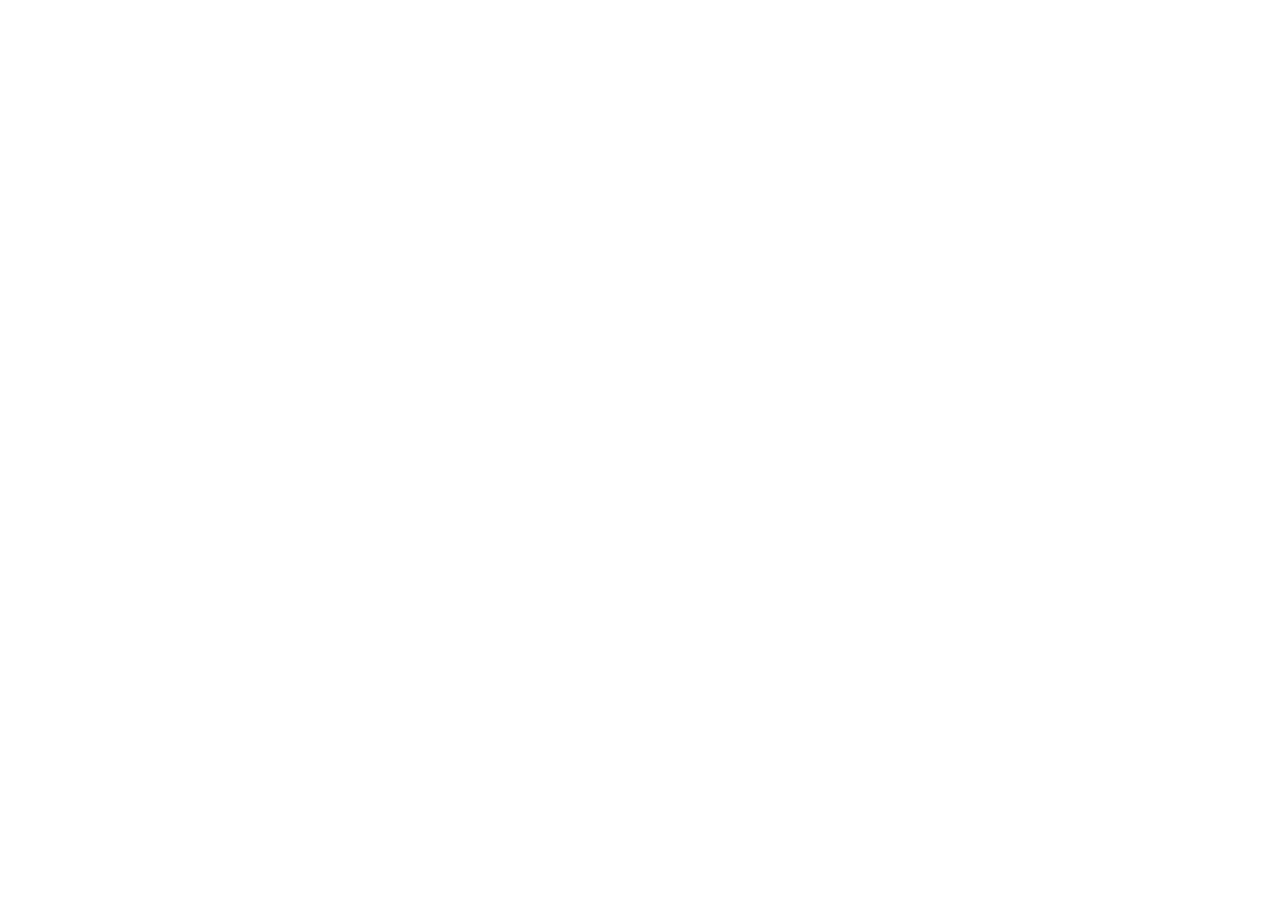
==== index.html @ fc7ac9ac "Create index.html" ====
<!DOCTYPE html>
<html lang="en">
<head><style>
@font-face {
  font-family: "Optimistic";
  font-style: normal;
  font-weight: 400 600;
  font-display: swap;
  src: url("/fonts/OptimisticAI_VF_Optimized.woff2") format("woff2");
}
@font-face {
  font-family: "Optimistic Mono";
  font-style: normal;
  font-weight: 400;
  font-display: swap;
  src: url("/fonts/OptimisticMono_W_TextRegular.woff2") format("woff2");
}
:where(html) {
  font-family: "Optimistic", system-ui, sans-serif;
}
:where(code, pre, kbd, samp) {
  font-family: "Optimistic Mono", ui-monospace, monospace;
}
</style>
  <meta charset="UTF-8">
  <meta name="viewport" content="width=device-width, initial-scale=1">
  <title>React Artifact</title>
  <style>*, ::before, ::after {
  --tw-border-spacing-x: 0;
  --tw-border-spacing-y: 0;
  --tw-translate-x: 0;
  --tw-translate-y: 0;
  --tw-rotate: 0;
  --tw-skew-x: 0;
  --tw-skew-y: 0;
  --tw-scale-x: 1;
  --tw-scale-y: 1;
  --tw-pan-x:  ;
  --tw-pan-y:  ;
  --tw-pinch-zoom:  ;
  --tw-scroll-snap-strictness: proximity;
  --tw-gradient-from-position:  ;
  --tw-gradient-via-position:  ;
  --tw-gradient-to-position:  ;
  --tw-ordinal:  ;
  --tw-slashed-zero:  ;
  --tw-numeric-figure:  ;
  --tw-numeric-spacing:  ;
  --tw-numeric-fraction:  ;
  --tw-ring-inset:  ;
  --tw-ring-offset-width: 0px;
  --tw-ring-offset-color: #fff;
  --tw-ring-color: rgb(59 130 246 / 0.5);
  --tw-ring-offset-shadow: 0 0 #0000;
  --tw-ring-shadow: 0 0 #0000;
  --tw-shadow: 0 0 #0000;
  --tw-shadow-colored: 0 0 #0000;
  --tw-blur:  ;
  --tw-brightness:  ;
  --tw-contrast:  ;
  --tw-grayscale:  ;
  --tw-hue-rotate:  ;
  --tw-invert:  ;
  --tw-saturate:  ;
  --tw-sepia:  ;
  --tw-drop-shadow:  ;
  --tw-backdrop-blur:  ;
  --tw-backdrop-brightness:  ;
  --tw-backdrop-contrast:  ;
  --tw-backdrop-grayscale:  ;
  --tw-backdrop-hue-rotate:  ;
  --tw-backdrop-invert:  ;
  --tw-backdrop-opacity:  ;
  --tw-backdrop-saturate:  ;
  --tw-backdrop-sepia:  ;
  --tw-contain-size:  ;
  --tw-contain-layout:  ;
  --tw-contain-paint:  ;
  --tw-contain-style:  ;
}

::backdrop {
  --tw-border-spacing-x: 0;
  --tw-border-spacing-y: 0;
  --tw-translate-x: 0;
  --tw-translate-y: 0;
  --tw-rotate: 0;
  --tw-skew-x: 0;
  --tw-skew-y: 0;
  --tw-scale-x: 1;
  --tw-scale-y: 1;
  --tw-pan-x:  ;
  --tw-pan-y:  ;
  --tw-pinch-zoom:  ;
  --tw-scroll-snap-strictness: proximity;
  --tw-gradient-from-position:  ;
  --tw-gradient-via-position:  ;
  --tw-gradient-to-position:  ;
  --tw-ordinal:  ;
  --tw-slashed-zero:  ;
  --tw-numeric-figure:  ;
  --tw-numeric-spacing:  ;
  --tw-numeric-fraction:  ;
  --tw-ring-inset:  ;
  --tw-ring-offset-width: 0px;
  --tw-ring-offset-color: #fff;
  --tw-ring-color: rgb(59 130 246 / 0.5);
  --tw-ring-offset-shadow: 0 0 #0000;
  --tw-ring-shadow: 0 0 #0000;
  --tw-shadow: 0 0 #0000;
  --tw-shadow-colored: 0 0 #0000;
  --tw-blur:  ;
  --tw-brightness:  ;
  --tw-contrast:  ;
  --tw-grayscale:  ;
  --tw-hue-rotate:  ;
  --tw-invert:  ;
  --tw-saturate:  ;
  --tw-sepia:  ;
  --tw-drop-shadow:  ;
  --tw-backdrop-blur:  ;
  --tw-backdrop-brightness:  ;
  --tw-backdrop-contrast:  ;
  --tw-backdrop-grayscale:  ;
  --tw-backdrop-hue-rotate:  ;
  --tw-backdrop-invert:  ;
  --tw-backdrop-opacity:  ;
  --tw-backdrop-saturate:  ;
  --tw-backdrop-sepia:  ;
  --tw-contain-size:  ;
  --tw-contain-layout:  ;
  --tw-contain-paint:  ;
  --tw-contain-style:  ;
}

/*
! tailwindcss v3.4.18 | MIT License | https://tailwindcss.com
*/

/*
1. Prevent padding and border from affecting element width. (https://github.com/mozdevs/cssremedy/issues/4)
2. Allow adding a border to an element by just adding a border-width. (https://github.com/tailwindcss/tailwindcss/pull/116)
*/

*,
::before,
::after {
  box-sizing: border-box;
  /* 1 */
  border-width: 0;
  /* 2 */
  border-style: solid;
  /* 2 */
  border-color: #e5e7eb;
  /* 2 */
}

::before,
::after {
  --tw-content: '';
}

/*
1. Use a consistent sensible line-height in all browsers.
2. Prevent adjustments of font size after orientation changes in iOS.
3. Use a more readable tab size.
4. Use the user's configured `sans` font-family by default.
5. Use the user's configured `sans` font-feature-settings by default.
6. Use the user's configured `sans` font-variation-settings by default.
7. Disable tap highlights on iOS
*/

html,
:host {
  line-height: 1.5;
  /* 1 */
  -webkit-text-size-adjust: 100%;
  /* 2 */
  -moz-tab-size: 4;
  /* 3 */
  -o-tab-size: 4;
     tab-size: 4;
  /* 3 */
  font-family: ui-sans-serif, system-ui, sans-serif, "Apple Color Emoji", "Segoe UI Emoji", "Segoe UI Symbol", "Noto Color Emoji";
  /* 4 */
  font-feature-settings: normal;
  /* 5 */
  font-variation-settings: normal;
  /* 6 */
  -webkit-tap-highlight-color: transparent;
  /* 7 */
}

/*
1. Remove the margin in all browsers.
2. Inherit line-height from `html` so users can set them as a class directly on the `html` element.
*/

body {
  margin: 0;
  /* 1 */
  line-height: inherit;
  /* 2 */
}

/*
1. Add the correct height in Firefox.
2. Correct the inheritance of border color in Firefox. (https://bugzilla.mozilla.org/show_bug.cgi?id=190655)
3. Ensure horizontal rules are visible by default.
*/

hr {
  height: 0;
  /* 1 */
  color: inherit;
  /* 2 */
  border-top-width: 1px;
  /* 3 */
}

/*
Add the correct text decoration in Chrome, Edge, and Safari.
*/

abbr:where([title]) {
  -webkit-text-decoration: underline dotted;
          text-decoration: underline dotted;
}

/*
Remove the default font size and weight for headings.
*/

h1,
h2,
h3,
h4,
h5,
h6 {
  font-size: inherit;
  font-weight: inherit;
}

/*
Reset links to optimize for opt-in styling instead of opt-out.
*/

a {
  color: inherit;
  text-decoration: inherit;
}

/*
Add the correct font weight in Edge and Safari.
*/

b,
strong {
  font-weight: bolder;
}

/*
1. Use the user's configured `mono` font-family by default.
2. Use the user's configured `mono` font-feature-settings by default.
3. Use the user's configured `mono` font-variation-settings by default.
4. Correct the odd `em` font sizing in all browsers.
*/

code,
kbd,
samp,
pre {
  font-family: ui-monospace, SFMono-Regular, Menlo, Monaco, Consolas, "Liberation Mono", "Courier New", monospace;
  /* 1 */
  font-feature-settings: normal;
  /* 2 */
  font-variation-settings: normal;
  /* 3 */
  font-size: 1em;
  /* 4 */
}

/*
Add the correct font size in all browsers.
*/

small {
  font-size: 80%;
}

/*
Prevent `sub` and `sup` elements from affecting the line height in all browsers.
*/

sub,
sup {
  font-size: 75%;
  line-height: 0;
  position: relative;
  vertical-align: baseline;
}

sub {
  bottom: -0.25em;
}

sup {
  top: -0.5em;
}

/*
1. Remove text indentation from table contents in Chrome and Safari. (https://bugs.chromium.org/p/chromium/issues/detail?id=999088, https://bugs.webkit.org/show_bug.cgi?id=201297)
2. Correct table border color inheritance in all Chrome and Safari. (https://bugs.chromium.org/p/chromium/issues/detail?id=935729, https://bugs.webkit.org/show_bug.cgi?id=195016)
3. Remove gaps between table borders by default.
*/

table {
  text-indent: 0;
  /* 1 */
  border-color: inherit;
  /* 2 */
  border-collapse: collapse;
  /* 3 */
}

/*
1. Change the font styles in all browsers.
2. Remove the margin in Firefox and Safari.
3. Remove default padding in all browsers.
*/

button,
input,
optgroup,
select,
textarea {
  font-family: inherit;
  /* 1 */
  font-feature-settings: inherit;
  /* 1 */
  font-variation-settings: inherit;
  /* 1 */
  font-size: 100%;
  /* 1 */
  font-weight: inherit;
  /* 1 */
  line-height: inherit;
  /* 1 */
  letter-spacing: inherit;
  /* 1 */
  color: inherit;
  /* 1 */
  margin: 0;
  /* 2 */
  padding: 0;
  /* 3 */
}

/*
Remove the inheritance of text transform in Edge and Firefox.
*/

button,
select {
  text-transform: none;
}

/*
1. Correct the inability to style clickable types in iOS and Safari.
2. Remove default button styles.
*/

button,
input:where([type='button']),
input:where([type='reset']),
input:where([type='submit']) {
  -webkit-appearance: button;
  /* 1 */
  background-color: transparent;
  /* 2 */
  background-image: none;
  /* 2 */
}

/*
Use the modern Firefox focus style for all focusable elements.
*/

:-moz-focusring {
  outline: auto;
}

/*
Remove the additional `:invalid` styles in Firefox. (https://github.com/mozilla/gecko-dev/blob/2f9eacd9d3d995c937b4251a5557d95d494c9be1/layout/style/res/forms.css#L728-L737)
*/

:-moz-ui-invalid {
  box-shadow: none;
}

/*
Add the correct vertical alignment in Chrome and Firefox.
*/

progress {
  vertical-align: baseline;
}

/*
Correct the cursor style of increment and decrement buttons in Safari.
*/

::-webkit-inner-spin-button,
::-webkit-outer-spin-button {
  height: auto;
}

/*
1. Correct the odd appearance in Chrome and Safari.
2. Correct the outline style in Safari.
*/

[type='search'] {
  -webkit-appearance: textfield;
  /* 1 */
  outline-offset: -2px;
  /* 2 */
}

/*
Remove the inner padding in Chrome and Safari on macOS.
*/

::-webkit-search-decoration {
  -webkit-appearance: none;
}

/*
1. Correct the inability to style clickable types in iOS and Safari.
2. Change font properties to `inherit` in Safari.
*/

::-webkit-file-upload-button {
  -webkit-appearance: button;
  /* 1 */
  font: inherit;
  /* 2 */
}

/*
Add the correct display in Chrome and Safari.
*/

summary {
  display: list-item;
}

/*
Removes the default spacing and border for appropriate elements.
*/

blockquote,
dl,
dd,
h1,
h2,
h3,
h4,
h5,
h6,
hr,
figure,
p,
pre {
  margin: 0;
}

fieldset {
  margin: 0;
  padding: 0;
}

legend {
  padding: 0;
}

ol,
ul,
menu {
  list-style: none;
  margin: 0;
  padding: 0;
}

/*
Reset default styling for dialogs.
*/

dialog {
  padding: 0;
}

/*
Prevent resizing textareas horizontally by default.
*/

textarea {
  resize: vertical;
}

/*
1. Reset the default placeholder opacity in Firefox. (https://github.com/tailwindlabs/tailwindcss/issues/3300)
2. Set the default placeholder color to the user's configured gray 400 color.
*/

input::-moz-placeholder, textarea::-moz-placeholder {
  opacity: 1;
  /* 1 */
  color: #9ca3af;
  /* 2 */
}

input::placeholder,
textarea::placeholder {
  opacity: 1;
  /* 1 */
  color: #9ca3af;
  /* 2 */
}

/*
Set the default cursor for buttons.
*/

button,
[role="button"] {
  cursor: pointer;
}

/*
Make sure disabled buttons don't get the pointer cursor.
*/

:disabled {
  cursor: default;
}

/*
1. Make replaced elements `display: block` by default. (https://github.com/mozdevs/cssremedy/issues/14)
2. Add `vertical-align: middle` to align replaced elements more sensibly by default. (https://github.com/jensimmons/cssremedy/issues/14#issuecomment-634934210)
   This can trigger a poorly considered lint error in some tools but is included by design.
*/

img,
svg,
video,
canvas,
audio,
iframe,
embed,
object {
  display: block;
  /* 1 */
  vertical-align: middle;
  /* 2 */
}

/*
Constrain images and videos to the parent width and preserve their intrinsic aspect ratio. (https://github.com/mozdevs/cssremedy/issues/14)
*/

img,
video {
  max-width: 100%;
  height: auto;
}

/* Make elements with the HTML hidden attribute stay hidden by default */

[hidden]:where(:not([hidden="until-found"])) {
  display: none;
}

.sr-only {
  position: absolute;
  width: 1px;
  height: 1px;
  padding: 0;
  margin: -1px;
  overflow: hidden;
  clip: rect(0, 0, 0, 0);
  white-space: nowrap;
  border-width: 0;
}

.pointer-events-none {
  pointer-events: none;
}

.visible {
  visibility: visible;
}

.fixed {
  position: fixed;
}

.absolute {
  position: absolute;
}

.relative {
  position: relative;
}

.sticky {
  position: sticky;
}

.inset-0 {
  inset: 0px;
}

.-left-1 {
  left: -0.25rem;
}

.-right-1 {
  right: -0.25rem;
}

.-top-1 {
  top: -0.25rem;
}

.bottom-0 {
  bottom: 0px;
}

.bottom-\[18\%\] {
  bottom: 18%;
}

.left-0 {
  left: 0px;
}

.left-1\/2 {
  left: 50%;
}

.left-2 {
  left: 0.5rem;
}

.left-4 {
  left: 1rem;
}

.left-\[-20\%\] {
  left: -20%;
}

.left-\[5\%\] {
  left: 5%;
}

.right-0 {
  right: 0px;
}

.right-2 {
  right: 0.5rem;
}

.right-4 {
  right: 1rem;
}

.right-\[-10\%\] {
  right: -10%;
}

.right-\[10\%\] {
  right: 10%;
}

.top-0 {
  top: 0px;
}

.top-1\/2 {
  top: 50%;
}

.top-2 {
  top: 0.5rem;
}

.top-4 {
  top: 1rem;
}

.top-\[-20\%\] {
  top: -20%;
}

.top-\[12\%\] {
  top: 12%;
}

.top-\[20\%\] {
  top: 20%;
}

.-z-10 {
  z-index: -10;
}

.z-10 {
  z-index: 10;
}

.z-40 {
  z-index: 40;
}

.z-50 {
  z-index: 50;
}

.z-\[100\] {
  z-index: 100;
}

.mx-1 {
  margin-left: 0.25rem;
  margin-right: 0.25rem;
}

.mx-4 {
  margin-left: 1rem;
  margin-right: 1rem;
}

.mx-auto {
  margin-left: auto;
  margin-right: auto;
}

.my-2 {
  margin-top: 0.5rem;
  margin-bottom: 0.5rem;
}

.-mr-1 {
  margin-right: -0.25rem;
}

.-mt-\[1px\] {
  margin-top: -1px;
}

.mb-1 {
  margin-bottom: 0.25rem;
}

.mb-2 {
  margin-bottom: 0.5rem;
}

.mb-3 {
  margin-bottom: 0.75rem;
}

.mb-4 {
  margin-bottom: 1rem;
}

.mb-5 {
  margin-bottom: 1.25rem;
}

.mb-6 {
  margin-bottom: 1.5rem;
}

.ml-auto {
  margin-left: auto;
}

.mt-1 {
  margin-top: 0.25rem;
}

.mt-2 {
  margin-top: 0.5rem;
}

.mt-3 {
  margin-top: 0.75rem;
}

.mt-4 {
  margin-top: 1rem;
}

.mt-5 {
  margin-top: 1.25rem;
}

.mt-6 {
  margin-top: 1.5rem;
}

.mt-8 {
  margin-top: 2rem;
}

.line-clamp-2 {
  overflow: hidden;
  display: -webkit-box;
  -webkit-box-orient: vertical;
  -webkit-line-clamp: 2;
}

.block {
  display: block;
}

.flex {
  display: flex;
}

.inline-flex {
  display: inline-flex;
}

.grid {
  display: grid;
}

.aspect-\[4\/3\] {
  aspect-ratio: 4/3;
}

.aspect-square {
  aspect-ratio: 1 / 1;
}

.h-1\/2 {
  height: 50%;
}

.h-10 {
  height: 2.5rem;
}

.h-11 {
  height: 2.75rem;
}

.h-12 {
  height: 3rem;
}

.h-16 {
  height: 4rem;
}

.h-20 {
  height: 5rem;
}

.h-24 {
  height: 6rem;
}

.h-3 {
  height: 0.75rem;
}

.h-32 {
  height: 8rem;
}

.h-4 {
  height: 1rem;
}

.h-5 {
  height: 1.25rem;
}

.h-6 {
  height: 1.5rem;
}

.h-7 {
  height: 1.75rem;
}

.h-8 {
  height: 2rem;
}

.h-9 {
  height: 2.25rem;
}

.h-\[140\%\] {
  height: 140%;
}

.h-\[16px\] {
  height: 16px;
}

.h-\[18px\] {
  height: 18px;
}

.h-\[1px\] {
  height: 1px;
}

.h-\[22px\] {
  height: 22px;
}

.h-\[28\%\] {
  height: 28%;
}

.h-\[2px\] {
  height: 2px;
}

.h-\[36\%\] {
  height: 36%;
}

.h-\[40\%\] {
  height: 40%;
}

.h-\[55\%\] {
  height: 55%;
}

.h-\[56px\] {
  height: 56px;
}

.h-\[60\%\] {
  height: 60%;
}

.h-\[72px\] {
  height: 72px;
}

.h-\[90px\] {
  height: 90px;
}

.h-full {
  height: 100%;
}

.min-h-\[30px\] {
  min-height: 30px;
}

.min-h-\[32px\] {
  min-height: 32px;
}

.min-h-screen {
  min-height: 100vh;
}

.w-10 {
  width: 2.5rem;
}

.w-12 {
  width: 3rem;
}

.w-16 {
  width: 4rem;
}

.w-20 {
  width: 5rem;
}

.w-24 {
  width: 6rem;
}

.w-3 {
  width: 0.75rem;
}

.w-32 {
  width: 8rem;
}

.w-4 {
  width: 1rem;
}

.w-5 {
  width: 1.25rem;
}

.w-6 {
  width: 1.5rem;
}

.w-7 {
  width: 1.75rem;
}

.w-8 {
  width: 2rem;
}

.w-9 {
  width: 2.25rem;
}

.w-\[18px\] {
  width: 18px;
}

.w-\[1px\] {
  width: 1px;
}

.w-\[22px\] {
  width: 22px;
}

.w-\[3px\] {
  width: 3px;
}

.w-\[70\%\] {
  width: 70%;
}

.w-\[72px\] {
  width: 72px;
}

.w-\[75\%\] {
  width: 75%;
}

.w-\[80\%\] {
  width: 80%;
}

.w-\[90\%\] {
  width: 90%;
}

.w-\[90px\] {
  width: 90px;
}

.w-full {
  width: 100%;
}

.min-w-0 {
  min-width: 0px;
}

.min-w-\[16px\] {
  min-width: 16px;
}

.min-w-\[18px\] {
  min-width: 18px;
}

.max-w-\[280px\] {
  max-width: 280px;
}

.max-w-\[480px\] {
  max-width: 480px;
}

.flex-1 {
  flex: 1 1 0%;
}

.flex-\[2\] {
  flex: 2;
}

.shrink-0 {
  flex-shrink: 0;
}

.-translate-x-1\/2 {
  --tw-translate-x: -50%;
  transform: translate(var(--tw-translate-x), var(--tw-translate-y)) rotate(var(--tw-rotate)) skewX(var(--tw-skew-x)) skewY(var(--tw-skew-y)) scaleX(var(--tw-scale-x)) scaleY(var(--tw-scale-y));
}

.-translate-y-1\/2 {
  --tw-translate-y: -50%;
  transform: translate(var(--tw-translate-x), var(--tw-translate-y)) rotate(var(--tw-rotate)) skewX(var(--tw-skew-x)) skewY(var(--tw-skew-y)) scaleX(var(--tw-scale-x)) scaleY(var(--tw-scale-y));
}

.rotate-180 {
  --tw-rotate: 180deg;
  transform: translate(var(--tw-translate-x), var(--tw-translate-y)) rotate(var(--tw-rotate)) skewX(var(--tw-skew-x)) skewY(var(--tw-skew-y)) scaleX(var(--tw-scale-x)) scaleY(var(--tw-scale-y));
}

.rotate-45 {
  --tw-rotate: 45deg;
  transform: translate(var(--tw-translate-x), var(--tw-translate-y)) rotate(var(--tw-rotate)) skewX(var(--tw-skew-x)) skewY(var(--tw-skew-y)) scaleX(var(--tw-scale-x)) scaleY(var(--tw-scale-y));
}

.rotate-\[-12deg\] {
  --tw-rotate: -12deg;
  transform: translate(var(--tw-translate-x), var(--tw-translate-y)) rotate(var(--tw-rotate)) skewX(var(--tw-skew-x)) skewY(var(--tw-skew-y)) scaleX(var(--tw-scale-x)) scaleY(var(--tw-scale-y));
}

.rotate-\[-8deg\] {
  --tw-rotate: -8deg;
  transform: translate(var(--tw-translate-x), var(--tw-translate-y)) rotate(var(--tw-rotate)) skewX(var(--tw-skew-x)) skewY(var(--tw-skew-y)) scaleX(var(--tw-scale-x)) scaleY(var(--tw-scale-y));
}

.transform {
  transform: translate(var(--tw-translate-x), var(--tw-translate-y)) rotate(var(--tw-rotate)) skewX(var(--tw-skew-x)) skewY(var(--tw-skew-y)) scaleX(var(--tw-scale-x)) scaleY(var(--tw-scale-y));
}

@keyframes pulse {
  50% {
    opacity: .5;
  }
}

.animate-pulse {
  animation: pulse 2s cubic-bezier(0.4, 0, 0.6, 1) infinite;
}

.cursor-pointer {
  cursor: pointer;
}

.grid-cols-2 {
  grid-template-columns: repeat(2, minmax(0, 1fr));
}

.grid-cols-3 {
  grid-template-columns: repeat(3, minmax(0, 1fr));
}

.grid-cols-4 {
  grid-template-columns: repeat(4, minmax(0, 1fr));
}

.grid-cols-5 {
  grid-template-columns: repeat(5, minmax(0, 1fr));
}

.grid-cols-\[1fr_1fr\] {
  grid-template-columns: 1fr 1fr;
}

.grid-cols-\[36px_1fr\] {
  grid-template-columns: 36px 1fr;
}

.flex-col {
  flex-direction: column;
}

.items-start {
  align-items: flex-start;
}

.items-end {
  align-items: flex-end;
}

.items-center {
  align-items: center;
}

.justify-center {
  justify-content: center;
}

.justify-between {
  justify-content: space-between;
}

.justify-around {
  justify-content: space-around;
}

.gap-1 {
  gap: 0.25rem;
}

.gap-2 {
  gap: 0.5rem;
}

.gap-3 {
  gap: 0.75rem;
}

.gap-4 {
  gap: 1rem;
}

.space-y-2 > :not([hidden]) ~ :not([hidden]) {
  --tw-space-y-reverse: 0;
  margin-top: calc(0.5rem * calc(1 - var(--tw-space-y-reverse)));
  margin-bottom: calc(0.5rem * var(--tw-space-y-reverse));
}

.space-y-3 > :not([hidden]) ~ :not([hidden]) {
  --tw-space-y-reverse: 0;
  margin-top: calc(0.75rem * calc(1 - var(--tw-space-y-reverse)));
  margin-bottom: calc(0.75rem * var(--tw-space-y-reverse));
}

.space-y-4 > :not([hidden]) ~ :not([hidden]) {
  --tw-space-y-reverse: 0;
  margin-top: calc(1rem * calc(1 - var(--tw-space-y-reverse)));
  margin-bottom: calc(1rem * var(--tw-space-y-reverse));
}

.overflow-hidden {
  overflow: hidden;
}

.overflow-x-auto {
  overflow-x: auto;
}

.whitespace-nowrap {
  white-space: nowrap;
}

.rounded {
  border-radius: 0.25rem;
}

.rounded-2xl {
  border-radius: 1rem;
}

.rounded-\[100\%\] {
  border-radius: 100%;
}

.rounded-\[14px\] {
  border-radius: 14px;
}

.rounded-\[16px\] {
  border-radius: 16px;
}

.rounded-\[18px\] {
  border-radius: 18px;
}

.rounded-\[20px\] {
  border-radius: 20px;
}

.rounded-\[24px\] {
  border-radius: 24px;
}

.rounded-full {
  border-radius: 9999px;
}

.rounded-xl {
  border-radius: 0.75rem;
}

.border {
  border-width: 1px;
}

.border-b {
  border-bottom-width: 1px;
}

.border-b-2 {
  border-bottom-width: 2px;
}

.border-t {
  border-top-width: 1px;
}

.border-\[\#C9A86A\]\/10 {
  border-color: rgb(201 168 106 / 0.1);
}

.border-\[\#C9A86A\]\/15 {
  border-color: rgb(201 168 106 / 0.15);
}

.border-\[\#C9A86A\]\/20 {
  border-color: rgb(201 168 106 / 0.2);
}

.border-\[\#C9A86A\]\/30 {
  border-color: rgb(201 168 106 / 0.3);
}

.border-\[\#C9A86A\]\/60 {
  border-color: rgb(201 168 106 / 0.6);
}

.border-\[\#FF2A7A\] {
  --tw-border-opacity: 1;
  border-color: rgb(255 42 122 / var(--tw-border-opacity, 1));
}

.border-\[\#FF2A7A\]\/30 {
  border-color: rgb(255 42 122 / 0.3);
}

.border-transparent {
  border-color: transparent;
}

.border-white\/20 {
  border-color: rgb(255 255 255 / 0.2);
}

.bg-\[\#080808\] {
  --tw-bg-opacity: 1;
  background-color: rgb(8 8 8 / var(--tw-bg-opacity, 1));
}

.bg-\[\#080808\]\/95 {
  background-color: rgb(8 8 8 / 0.95);
}

.bg-\[\#0e0e0e\] {
  --tw-bg-opacity: 1;
  background-color: rgb(14 14 14 / var(--tw-bg-opacity, 1));
}

.bg-\[\#121212\] {
  --tw-bg-opacity: 1;
  background-color: rgb(18 18 18 / var(--tw-bg-opacity, 1));
}

.bg-\[\#1a0a0a\] {
  --tw-bg-opacity: 1;
  background-color: rgb(26 10 10 / var(--tw-bg-opacity, 1));
}

.bg-\[\#1a1a1a\] {
  --tw-bg-opacity: 1;
  background-color: rgb(26 26 26 / var(--tw-bg-opacity, 1));
}

.bg-\[\#1e1e1e\] {
  --tw-bg-opacity: 1;
  background-color: rgb(30 30 30 / var(--tw-bg-opacity, 1));
}

.bg-\[\#222\] {
  --tw-bg-opacity: 1;
  background-color: rgb(34 34 34 / var(--tw-bg-opacity, 1));
}

.bg-\[\#C9A86A\]\/10 {
  background-color: rgb(201 168 106 / 0.1);
}

.bg-\[\#C9A86A\]\/15 {
  background-color: rgb(201 168 106 / 0.15);
}

.bg-\[\#C9A86A\]\/20 {
  background-color: rgb(201 168 106 / 0.2);
}

.bg-\[\#FF2A7A\] {
  --tw-bg-opacity: 1;
  background-color: rgb(255 42 122 / var(--tw-bg-opacity, 1));
}

.bg-\[\#FF2A7A\]\/10 {
  background-color: rgb(255 42 122 / 0.1);
}

.bg-\[\#FF2A7A\]\/15 {
  background-color: rgb(255 42 122 / 0.15);
}

.bg-\[\#FF2A7A\]\/20 {
  background-color: rgb(255 42 122 / 0.2);
}

.bg-\[\#FF2A7A\]\/30 {
  background-color: rgb(255 42 122 / 0.3);
}

.bg-black\/60 {
  background-color: rgb(0 0 0 / 0.6);
}

.bg-black\/80 {
  background-color: rgb(0 0 0 / 0.8);
}

.bg-gradient-to-b {
  background-image: linear-gradient(to bottom, var(--tw-gradient-stops));
}

.bg-gradient-to-br {
  background-image: linear-gradient(to bottom right, var(--tw-gradient-stops));
}

.bg-gradient-to-l {
  background-image: linear-gradient(to left, var(--tw-gradient-stops));
}

.bg-gradient-to-r {
  background-image: linear-gradient(to right, var(--tw-gradient-stops));
}

.bg-gradient-to-t {
  background-image: linear-gradient(to top, var(--tw-gradient-stops));
}

.bg-gradient-to-tr {
  background-image: linear-gradient(to top right, var(--tw-gradient-stops));
}

.from-\[\#080808\] {
  --tw-gradient-from: #080808 var(--tw-gradient-from-position);
  --tw-gradient-to: rgb(8 8 8 / 0) var(--tw-gradient-to-position);
  --tw-gradient-stops: var(--tw-gradient-from), var(--tw-gradient-to);
}

.from-\[\#1a0a12\]\/80 {
  --tw-gradient-from: rgb(26 10 18 / 0.8) var(--tw-gradient-from-position);
  --tw-gradient-to: rgb(26 10 18 / 0) var(--tw-gradient-to-position);
  --tw-gradient-stops: var(--tw-gradient-from), var(--tw-gradient-to);
}

.from-\[\#1a0f18\] {
  --tw-gradient-from: #1a0f18 var(--tw-gradient-from-position);
  --tw-gradient-to: rgb(26 15 24 / 0) var(--tw-gradient-to-position);
  --tw-gradient-stops: var(--tw-gradient-from), var(--tw-gradient-to);
}

.from-\[\#1a1a1a\] {
  --tw-gradient-from: #1a1a1a var(--tw-gradient-from-position);
  --tw-gradient-to: rgb(26 26 26 / 0) var(--tw-gradient-to-position);
  --tw-gradient-stops: var(--tw-gradient-from), var(--tw-gradient-to);
}

.from-\[\#1a1e1a\] {
  --tw-gradient-from: #1a1e1a var(--tw-gradient-from-position);
  --tw-gradient-to: rgb(26 30 26 / 0) var(--tw-gradient-to-position);
  --tw-gradient-stops: var(--tw-gradient-from), var(--tw-gradient-to);
}

.from-\[\#1c1c1c\] {
  --tw-gradient-from: #1c1c1c var(--tw-gradient-from-position);
  --tw-gradient-to: rgb(28 28 28 / 0) var(--tw-gradient-to-position);
  --tw-gradient-stops: var(--tw-gradient-from), var(--tw-gradient-to);
}

.from-\[\#1e1a1a\] {
  --tw-gradient-from: #1e1a1a var(--tw-gradient-from-position);
  --tw-gradient-to: rgb(30 26 26 / 0) var(--tw-gradient-to-position);
  --tw-gradient-stops: var(--tw-gradient-from), var(--tw-gradient-to);
}

.from-\[\#1e1e1e\] {
  --tw-gradient-from: #1e1e1e var(--tw-gradient-from-position);
  --tw-gradient-to: rgb(30 30 30 / 0) var(--tw-gradient-to-position);
  --tw-gradient-stops: var(--tw-gradient-from), var(--tw-gradient-to);
}

.from-\[\#231a1a\] {
  --tw-gradient-from: #231a1a var(--tw-gradient-from-position);
  --tw-gradient-to: rgb(35 26 26 / 0) var(--tw-gradient-to-position);
  --tw-gradient-stops: var(--tw-gradient-from), var(--tw-gradient-to);
}

.from-\[\#C9A86A\] {
  --tw-gradient-from: #C9A86A var(--tw-gradient-from-position);
  --tw-gradient-to: rgb(201 168 106 / 0) var(--tw-gradient-to-position);
  --tw-gradient-stops: var(--tw-gradient-from), var(--tw-gradient-to);
}

.from-\[\#C9A86A\]\/20 {
  --tw-gradient-from: rgb(201 168 106 / 0.2) var(--tw-gradient-from-position);
  --tw-gradient-to: rgb(201 168 106 / 0) var(--tw-gradient-to-position);
  --tw-gradient-stops: var(--tw-gradient-from), var(--tw-gradient-to);
}

.from-\[\#F6E6B8\] {
  --tw-gradient-from: #F6E6B8 var(--tw-gradient-from-position);
  --tw-gradient-to: rgb(246 230 184 / 0) var(--tw-gradient-to-position);
  --tw-gradient-stops: var(--tw-gradient-from), var(--tw-gradient-to);
}

.from-\[\#FF2A7A\]\/20 {
  --tw-gradient-from: rgb(255 42 122 / 0.2) var(--tw-gradient-from-position);
  --tw-gradient-to: rgb(255 42 122 / 0) var(--tw-gradient-to-position);
  --tw-gradient-stops: var(--tw-gradient-from), var(--tw-gradient-to);
}

.from-\[\#FF2A7A\]\/25 {
  --tw-gradient-from: rgb(255 42 122 / 0.25) var(--tw-gradient-from-position);
  --tw-gradient-to: rgb(255 42 122 / 0) var(--tw-gradient-to-position);
  --tw-gradient-stops: var(--tw-gradient-from), var(--tw-gradient-to);
}

.from-\[\#FF2A7A\]\/40 {
  --tw-gradient-from: rgb(255 42 122 / 0.4) var(--tw-gradient-from-position);
  --tw-gradient-to: rgb(255 42 122 / 0) var(--tw-gradient-to-position);
  --tw-gradient-stops: var(--tw-gradient-from), var(--tw-gradient-to);
}

.from-\[\#FF8EC0\] {
  --tw-gradient-from: #FF8EC0 var(--tw-gradient-from-position);
  --tw-gradient-to: rgb(255 142 192 / 0) var(--tw-gradient-to-position);
  --tw-gradient-stops: var(--tw-gradient-from), var(--tw-gradient-to);
}

.from-transparent {
  --tw-gradient-from: transparent var(--tw-gradient-from-position);
  --tw-gradient-to: rgb(0 0 0 / 0) var(--tw-gradient-to-position);
  --tw-gradient-stops: var(--tw-gradient-from), var(--tw-gradient-to);
}

.via-\[\#111\] {
  --tw-gradient-to: rgb(17 17 17 / 0)  var(--tw-gradient-to-position);
  --tw-gradient-stops: var(--tw-gradient-from), #111 var(--tw-gradient-via-position), var(--tw-gradient-to);
}

.via-\[\#121212\] {
  --tw-gradient-to: rgb(18 18 18 / 0)  var(--tw-gradient-to-position);
  --tw-gradient-stops: var(--tw-gradient-from), #121212 var(--tw-gradient-via-position), var(--tw-gradient-to);
}

.via-\[\#C9A86A\]\/15 {
  --tw-gradient-to: rgb(201 168 106 / 0)  var(--tw-gradient-to-position);
  --tw-gradient-stops: var(--tw-gradient-from), rgb(201 168 106 / 0.15) var(--tw-gradient-via-position), var(--tw-gradient-to);
}

.via-\[\#C9A86A\]\/30 {
  --tw-gradient-to: rgb(201 168 106 / 0)  var(--tw-gradient-to-position);
  --tw-gradient-stops: var(--tw-gradient-from), rgb(201 168 106 / 0.3) var(--tw-gradient-via-position), var(--tw-gradient-to);
}

.via-\[\#FF007A\]\/30 {
  --tw-gradient-to: rgb(255 0 122 / 0)  var(--tw-gradient-to-position);
  --tw-gradient-stops: var(--tw-gradient-from), rgb(255 0 122 / 0.3) var(--tw-gradient-via-position), var(--tw-gradient-to);
}

.via-\[\#FF2A7A\] {
  --tw-gradient-to: rgb(255 42 122 / 0)  var(--tw-gradient-to-position);
  --tw-gradient-stops: var(--tw-gradient-from), #FF2A7A var(--tw-gradient-via-position), var(--tw-gradient-to);
}

.via-\[\#FF2A7A\]\/10 {
  --tw-gradient-to: rgb(255 42 122 / 0)  var(--tw-gradient-to-position);
  --tw-gradient-stops: var(--tw-gradient-from), rgb(255 42 122 / 0.1) var(--tw-gradient-via-position), var(--tw-gradient-to);
}

.via-transparent {
  --tw-gradient-to: rgb(0 0 0 / 0)  var(--tw-gradient-to-position);
  --tw-gradient-stops: var(--tw-gradient-from), transparent var(--tw-gradient-via-position), var(--tw-gradient-to);
}

.to-\[\#0e0e0e\] {
  --tw-gradient-to: #0e0e0e var(--tw-gradient-to-position);
}

.to-\[\#121212\] {
  --tw-gradient-to: #121212 var(--tw-gradient-to-position);
}

.to-\[\#1a0f18\] {
  --tw-gradient-to: #1a0f18 var(--tw-gradient-to-position);
}

.to-\[\#1a2528\] {
  --tw-gradient-to: #1a2528 var(--tw-gradient-to-position);
}

.to-\[\#1e2a1e\] {
  --tw-gradient-to: #1e2a1e var(--tw-gradient-to-position);
}

.to-\[\#231a2b\] {
  --tw-gradient-to: #231a2b var(--tw-gradient-to-position);
}

.to-\[\#2a1a25\] {
  --tw-gradient-to: #2a1a25 var(--tw-gradient-to-position);
}

.to-\[\#2a1a2a\] {
  --tw-gradient-to: #2a1a2a var(--tw-gradient-to-position);
}

.to-\[\#2a1e15\] {
  --tw-gradient-to: #2a1e15 var(--tw-gradient-to-position);
}

.to-\[\#2b1a1f\] {
  --tw-gradient-to: #2b1a1f var(--tw-gradient-to-position);
}

.to-\[\#7a5f2f\] {
  --tw-gradient-to: #7a5f2f var(--tw-gradient-to-position);
}

.to-\[\#9B7B3A\] {
  --tw-gradient-to: #9B7B3A var(--tw-gradient-to-position);
}

.to-\[\#C9A86A\]\/15 {
  --tw-gradient-to: rgb(201 168 106 / 0.15) var(--tw-gradient-to-position);
}

.to-\[\#C9A86A\]\/20 {
  --tw-gradient-to: rgb(201 168 106 / 0.2) var(--tw-gradient-to-position);
}

.to-\[\#C9A86A\]\/60 {
  --tw-gradient-to: rgb(201 168 106 / 0.6) var(--tw-gradient-to-position);
}

.to-\[\#FF007A\] {
  --tw-gradient-to: #FF007A var(--tw-gradient-to-position);
}

.to-\[\#FF2A7A\]\/20 {
  --tw-gradient-to: rgb(255 42 122 / 0.2) var(--tw-gradient-to-position);
}

.to-transparent {
  --tw-gradient-to: transparent var(--tw-gradient-to-position);
}

.bg-clip-text {
  -webkit-background-clip: text;
          background-clip: text;
}

.fill-\[\#FF2A7A\] {
  fill: #FF2A7A;
}

.fill-\[\#FF2A7A\]\/20 {
  fill: rgb(255 42 122 / 0.2);
}

.fill-\[\#FF6A00\] {
  fill: #FF6A00;
}

.p-3 {
  padding: 0.75rem;
}

.p-4 {
  padding: 1rem;
}

.p-5 {
  padding: 1.25rem;
}

.p-\[2px\] {
  padding: 2px;
}

.px-1 {
  padding-left: 0.25rem;
  padding-right: 0.25rem;
}

.px-2 {
  padding-left: 0.5rem;
  padding-right: 0.5rem;
}

.px-3 {
  padding-left: 0.75rem;
  padding-right: 0.75rem;
}

.px-4 {
  padding-left: 1rem;
  padding-right: 1rem;
}

.px-5 {
  padding-left: 1.25rem;
  padding-right: 1.25rem;
}

.px-6 {
  padding-left: 1.5rem;
  padding-right: 1.5rem;
}

.px-\[3px\] {
  padding-left: 3px;
  padding-right: 3px;
}

.py-0\.5 {
  padding-top: 0.125rem;
  padding-bottom: 0.125rem;
}

.py-1 {
  padding-top: 0.25rem;
  padding-bottom: 0.25rem;
}

.py-10 {
  padding-top: 2.5rem;
  padding-bottom: 2.5rem;
}

.py-16 {
  padding-top: 4rem;
  padding-bottom: 4rem;
}

.py-2 {
  padding-top: 0.5rem;
  padding-bottom: 0.5rem;
}

.py-20 {
  padding-top: 5rem;
  padding-bottom: 5rem;
}

.py-3 {
  padding-top: 0.75rem;
  padding-bottom: 0.75rem;
}

.py-4 {
  padding-top: 1rem;
  padding-bottom: 1rem;
}

.py-6 {
  padding-top: 1.5rem;
  padding-bottom: 1.5rem;
}

.py-\[2px\] {
  padding-top: 2px;
  padding-bottom: 2px;
}

.pb-1 {
  padding-bottom: 0.25rem;
}

.pb-3 {
  padding-bottom: 0.75rem;
}

.pb-4 {
  padding-bottom: 1rem;
}

.pb-6 {
  padding-bottom: 1.5rem;
}

.pb-8 {
  padding-bottom: 2rem;
}

.pb-\[88px\] {
  padding-bottom: 88px;
}

.pl-4 {
  padding-left: 1rem;
}

.pr-11 {
  padding-right: 2.75rem;
}

.pt-10 {
  padding-top: 2.5rem;
}

.text-center {
  text-align: center;
}

.text-right {
  text-align: right;
}

.text-\[10px\] {
  font-size: 10px;
}

.text-\[11px\] {
  font-size: 11px;
}

.text-\[12px\] {
  font-size: 12px;
}

.text-\[13px\] {
  font-size: 13px;
}

.text-\[14px\] {
  font-size: 14px;
}

.text-\[15px\] {
  font-size: 15px;
}

.text-\[16px\] {
  font-size: 16px;
}

.text-\[18px\] {
  font-size: 18px;
}

.text-\[20px\] {
  font-size: 20px;
}

.text-\[22px\] {
  font-size: 22px;
}

.text-\[28px\] {
  font-size: 28px;
}

.text-\[42px\] {
  font-size: 42px;
}

.text-\[8px\] {
  font-size: 8px;
}

.text-\[9px\] {
  font-size: 9px;
}

.font-black {
  font-weight: 900;
}

.font-bold {
  font-weight: 700;
}

.font-light {
  font-weight: 300;
}

.leading-4 {
  line-height: 1rem;
}

.leading-5 {
  line-height: 1.25rem;
}

.leading-6 {
  line-height: 1.5rem;
}

.leading-\[0\.95\] {
  line-height: 0.95;
}

.leading-\[1\.2\] {
  line-height: 1.2;
}

.leading-none {
  line-height: 1;
}

.tracking-\[0\.2em\] {
  letter-spacing: 0.2em;
}

.tracking-tight {
  letter-spacing: -0.025em;
}

.tracking-wide {
  letter-spacing: 0.025em;
}

.tracking-widest {
  letter-spacing: 0.1em;
}

.text-\[\#4ade80\] {
  --tw-text-opacity: 1;
  color: rgb(74 222 128 / var(--tw-text-opacity, 1));
}

.text-\[\#C9A86A\] {
  --tw-text-opacity: 1;
  color: rgb(201 168 106 / var(--tw-text-opacity, 1));
}

.text-\[\#C9A86A\]\/40 {
  color: rgb(201 168 106 / 0.4);
}

.text-\[\#C9A86A\]\/50 {
  color: rgb(201 168 106 / 0.5);
}

.text-\[\#C9A86A\]\/60 {
  color: rgb(201 168 106 / 0.6);
}

.text-\[\#C9A86A\]\/70 {
  color: rgb(201 168 106 / 0.7);
}

.text-\[\#C9A86A\]\/80 {
  color: rgb(201 168 106 / 0.8);
}

.text-\[\#FF2A7A\] {
  --tw-text-opacity: 1;
  color: rgb(255 42 122 / var(--tw-text-opacity, 1));
}

.text-\[\#FF2A7A\]\/70 {
  color: rgb(255 42 122 / 0.7);
}

.text-\[\#FF6A00\] {
  --tw-text-opacity: 1;
  color: rgb(255 106 0 / var(--tw-text-opacity, 1));
}

.text-black {
  --tw-text-opacity: 1;
  color: rgb(0 0 0 / var(--tw-text-opacity, 1));
}

.text-transparent {
  color: transparent;
}

.text-white {
  --tw-text-opacity: 1;
  color: rgb(255 255 255 / var(--tw-text-opacity, 1));
}

.text-white\/20 {
  color: rgb(255 255 255 / 0.2);
}

.text-white\/40 {
  color: rgb(255 255 255 / 0.4);
}

.text-white\/50 {
  color: rgb(255 255 255 / 0.5);
}

.text-white\/60 {
  color: rgb(255 255 255 / 0.6);
}

.text-white\/70 {
  color: rgb(255 255 255 / 0.7);
}

.text-white\/80 {
  color: rgb(255 255 255 / 0.8);
}

.text-white\/90 {
  color: rgb(255 255 255 / 0.9);
}

.line-through {
  text-decoration-line: line-through;
}

.opacity-0 {
  opacity: 0;
}

.opacity-60 {
  opacity: 0.6;
}

.shadow-\[0_0_12px_rgba\(201\2c 168\2c 106\2c 0\.5\)\] {
  --tw-shadow: 0 0 12px rgba(201,168,106,0.5);
  --tw-shadow-colored: 0 0 12px var(--tw-shadow-color);
  box-shadow: var(--tw-ring-offset-shadow, 0 0 #0000), var(--tw-ring-shadow, 0 0 #0000), var(--tw-shadow);
}

.shadow-\[0_0_20px_rgba\(201\2c 168\2c 106\2c 0\.25\)\] {
  --tw-shadow: 0 0 20px rgba(201,168,106,0.25);
  --tw-shadow-colored: 0 0 20px var(--tw-shadow-color);
  box-shadow: var(--tw-ring-offset-shadow, 0 0 #0000), var(--tw-ring-shadow, 0 0 #0000), var(--tw-shadow);
}

.shadow-\[0_0_20px_rgba\(255\2c 42\2c 122\2c 0\.35\)\] {
  --tw-shadow: 0 0 20px rgba(255,42,122,0.35);
  --tw-shadow-colored: 0 0 20px var(--tw-shadow-color);
  box-shadow: var(--tw-ring-offset-shadow, 0 0 #0000), var(--tw-ring-shadow, 0 0 #0000), var(--tw-shadow);
}

.shadow-\[0_0_22px_rgba\(201\2c 168\2c 106\2c 0\.25\)\] {
  --tw-shadow: 0 0 22px rgba(201,168,106,0.25);
  --tw-shadow-colored: 0 0 22px var(--tw-shadow-color);
  box-shadow: var(--tw-ring-offset-shadow, 0 0 #0000), var(--tw-ring-shadow, 0 0 #0000), var(--tw-shadow);
}

.shadow-\[0_0_30px_rgba\(255\2c 42\2c 122\2c 0\.4\)\] {
  --tw-shadow: 0 0 30px rgba(255,42,122,0.4);
  --tw-shadow-colored: 0 0 30px var(--tw-shadow-color);
  box-shadow: var(--tw-ring-offset-shadow, 0 0 #0000), var(--tw-ring-shadow, 0 0 #0000), var(--tw-shadow);
}

.shadow-\[0_0_40px_rgba\(255\2c 42\2c 122\2c 0\.25\)\] {
  --tw-shadow: 0 0 40px rgba(255,42,122,0.25);
  --tw-shadow-colored: 0 0 40px var(--tw-shadow-color);
  box-shadow: var(--tw-ring-offset-shadow, 0 0 #0000), var(--tw-ring-shadow, 0 0 #0000), var(--tw-shadow);
}

.outline-none {
  outline: 2px solid transparent;
  outline-offset: 2px;
}

.blur-\[12px\] {
  --tw-blur: blur(12px);
  filter: var(--tw-blur) var(--tw-brightness) var(--tw-contrast) var(--tw-grayscale) var(--tw-hue-rotate) var(--tw-invert) var(--tw-saturate) var(--tw-sepia) var(--tw-drop-shadow);
}

.blur-\[14px\] {
  --tw-blur: blur(14px);
  filter: var(--tw-blur) var(--tw-brightness) var(--tw-contrast) var(--tw-grayscale) var(--tw-hue-rotate) var(--tw-invert) var(--tw-saturate) var(--tw-sepia) var(--tw-drop-shadow);
}

.blur-\[18px\] {
  --tw-blur: blur(18px);
  filter: var(--tw-blur) var(--tw-brightness) var(--tw-contrast) var(--tw-grayscale) var(--tw-hue-rotate) var(--tw-invert) var(--tw-saturate) var(--tw-sepia) var(--tw-drop-shadow);
}

.blur-\[1px\] {
  --tw-blur: blur(1px);
  filter: var(--tw-blur) var(--tw-brightness) var(--tw-contrast) var(--tw-grayscale) var(--tw-hue-rotate) var(--tw-invert) var(--tw-saturate) var(--tw-sepia) var(--tw-drop-shadow);
}

.blur-\[20px\] {
  --tw-blur: blur(20px);
  filter: var(--tw-blur) var(--tw-brightness) var(--tw-contrast) var(--tw-grayscale) var(--tw-hue-rotate) var(--tw-invert) var(--tw-saturate) var(--tw-sepia) var(--tw-drop-shadow);
}

.blur-\[22px\] {
  --tw-blur: blur(22px);
  filter: var(--tw-blur) var(--tw-brightness) var(--tw-contrast) var(--tw-grayscale) var(--tw-hue-rotate) var(--tw-invert) var(--tw-saturate) var(--tw-sepia) var(--tw-drop-shadow);
}

.blur-\[25px\] {
  --tw-blur: blur(25px);
  filter: var(--tw-blur) var(--tw-brightness) var(--tw-contrast) var(--tw-grayscale) var(--tw-hue-rotate) var(--tw-invert) var(--tw-saturate) var(--tw-sepia) var(--tw-drop-shadow);
}

.drop-shadow-\[0_2px_10px_rgba\(201\2c 168\2c 106\2c 0\.3\)\] {
  --tw-drop-shadow: drop-shadow(0 2px 10px rgba(201,168,106,0.3));
  filter: var(--tw-blur) var(--tw-brightness) var(--tw-contrast) var(--tw-grayscale) var(--tw-hue-rotate) var(--tw-invert) var(--tw-saturate) var(--tw-sepia) var(--tw-drop-shadow);
}

.filter {
  filter: var(--tw-blur) var(--tw-brightness) var(--tw-contrast) var(--tw-grayscale) var(--tw-hue-rotate) var(--tw-invert) var(--tw-saturate) var(--tw-sepia) var(--tw-drop-shadow);
}

.backdrop-blur {
  --tw-backdrop-blur: blur(8px);
  backdrop-filter: var(--tw-backdrop-blur) var(--tw-backdrop-brightness) var(--tw-backdrop-contrast) var(--tw-backdrop-grayscale) var(--tw-backdrop-hue-rotate) var(--tw-backdrop-invert) var(--tw-backdrop-opacity) var(--tw-backdrop-saturate) var(--tw-backdrop-sepia);
}

.backdrop-blur-xl {
  --tw-backdrop-blur: blur(24px);
  backdrop-filter: var(--tw-backdrop-blur) var(--tw-backdrop-brightness) var(--tw-backdrop-contrast) var(--tw-backdrop-grayscale) var(--tw-backdrop-hue-rotate) var(--tw-backdrop-invert) var(--tw-backdrop-opacity) var(--tw-backdrop-saturate) var(--tw-backdrop-sepia);
}

.transition {
  transition-property: color, background-color, border-color, text-decoration-color, fill, stroke, opacity, box-shadow, transform, filter, backdrop-filter;
  transition-timing-function: cubic-bezier(0.4, 0, 0.2, 1);
  transition-duration: 150ms;
}

.transition-all {
  transition-property: all;
  transition-timing-function: cubic-bezier(0.4, 0, 0.2, 1);
  transition-duration: 150ms;
}

.transition-opacity {
  transition-property: opacity;
  transition-timing-function: cubic-bezier(0.4, 0, 0.2, 1);
  transition-duration: 150ms;
}

html,
body,
#root {
  min-height: 100%;
}

body {
  margin: 0;
  font-family: ui-sans-serif, system-ui, -apple-system, BlinkMacSystemFont, "Segoe UI", sans-serif;
}

/*
 * Tailwind v4's Preflight no longer sets `cursor: pointer` on buttons, so
 * clickable controls fall back to the default arrow cursor. Restore the
 * pointer cursor on interactive elements so artifacts give a clear
 * "this is clickable" affordance on hover.
 */

button:not(:disabled),
[role="button"]:not([aria-disabled="true"]),
label[for],
select:not(:disabled),
summary {
  cursor: pointer;
}

.selection\:bg-\[\#FF2A7A\]\/30 *::-moz-selection {
  background-color: rgb(255 42 122 / 0.3);
}

.selection\:bg-\[\#FF2A7A\]\/30 *::selection {
  background-color: rgb(255 42 122 / 0.3);
}

.selection\:bg-\[\#FF2A7A\]\/30::-moz-selection {
  background-color: rgb(255 42 122 / 0.3);
}

.selection\:bg-\[\#FF2A7A\]\/30::selection {
  background-color: rgb(255 42 122 / 0.3);
}

.placeholder\:text-white\/30::-moz-placeholder {
  color: rgb(255 255 255 / 0.3);
}

.placeholder\:text-white\/30::placeholder {
  color: rgb(255 255 255 / 0.3);
}

.hover\:bg-\[\#1a1a1a\]:hover {
  --tw-bg-opacity: 1;
  background-color: rgb(26 26 26 / var(--tw-bg-opacity, 1));
}

.hover\:bg-\[\#2a2a2a\]:hover {
  --tw-bg-opacity: 1;
  background-color: rgb(42 42 42 / var(--tw-bg-opacity, 1));
}

.group:hover .group-hover\:scale-110 {
  --tw-scale-x: 1.1;
  --tw-scale-y: 1.1;
  transform: translate(var(--tw-translate-x), var(--tw-translate-y)) rotate(var(--tw-rotate)) skewX(var(--tw-skew-x)) skewY(var(--tw-skew-y)) scaleX(var(--tw-scale-x)) scaleY(var(--tw-scale-y));
}
</style>
</head>
<body>
  <div id="root"></div>
  
  <script type="module">var Mc=Object.create;var{getPrototypeOf:Lc,defineProperty:yu,getOwnPropertyNames:Ic}=Object;var Uc=Object.prototype.hasOwnProperty;var Xe=(e,n,t)=>{t=e!=null?Mc(Lc(e)):{};let r=n||!e||!e.__esModule?yu(t,"default",{value:e,enumerable:!0}):t;for(let l of Ic(e))if(!Uc.call(r,l))yu(r,l,{get:()=>e[l],enumerable:!0});return r};var Kr=(e,n)=>()=>(n||e((n={exports:{}}).exports,n),n.exports);var $c=(e,n)=>{for(var t in n)yu(e,t,{get:n[t],enumerable:!0,configurable:!0,set:(r)=>n[t]=()=>r})};var Bc=(e,n)=>()=>(e&&(n=e(e=0)),n);var Rn=Kr((ed)=>{var It=Symbol.for("react.element"),Qc=Symbol.for("react.portal"),Vc=Symbol.for("react.fragment"),Wc=Symbol.for("react.strict_mode"),Hc=Symbol.for("react.profiler"),Ac=Symbol.for("react.provider"),Kc=Symbol.for("react.context"),Yc=Symbol.for("react.forward_ref"),Xc=Symbol.for("react.suspense"),Zc=Symbol.for("react.memo"),Gc=Symbol.for("react.lazy"),Wi=Symbol.iterator;function Jc(e){if(e===null||typeof e!=="object")return null;return e=Wi&&e[Wi]||e["@@iterator"],typeof e==="function"?e:null}var Ki={isMounted:function(){return!1},enqueueForceUpdate:function(){},enqueueReplaceState:function(){},enqueueSetState:function(){}},Yi=Object.assign,Xi={};function qn(e,n,t){this.props=e,this.context=n,this.refs=Xi,this.updater=t||Ki}qn.prototype.isReactComponent={};qn.prototype.setState=function(e,n){if(typeof e!=="object"&&typeof e!=="function"&&e!=null)throw Error("setState(...): takes an object of state variables to update or a function which returns an object of state variables.");this.updater.enqueueSetState(this,e,n,"setState")};qn.prototype.forceUpdate=function(e){this.updater.enqueueForceUpdate(this,e,"forceUpdate")};function Zi(){}Zi.prototype=qn.prototype;function Su(e,n,t){this.props=e,this.context=n,this.refs=Xi,this.updater=t||Ki}var ku=Su.prototype=new Zi;ku.constructor=Su;Yi(ku,qn.prototype);ku.isPureReactComponent=!0;var Hi=Array.isArray,Gi=Object.prototype.hasOwnProperty,wu={current:null},Ji={key:!0,ref:!0,__self:!0,__source:!0};function xi(e,n,t){var r,l={},u=null,o=null;if(n!=null)for(r in n.ref!==void 0&&(o=n.ref),n.key!==void 0&&(u=""+n.key),n)Gi.call(n,r)&&!Ji.hasOwnProperty(r)&&(l[r]=n[r]);var i=arguments.length-2;if(i===1)l.children=t;else if(1<i){for(var a=Array(i),c=0;c<i;c++)a[c]=arguments[c+2];l.children=a}if(e&&e.defaultProps)for(r in i=e.defaultProps,i)l[r]===void 0&&(l[r]=i[r]);return{$$typeof:It,type:e,key:u,ref:o,props:l,_owner:wu.current}}function xc(e,n){return{$$typeof:It,type:e.type,key:n,ref:e.ref,props:e.props,_owner:e._owner}}function Eu(e){return typeof e==="object"&&e!==null&&e.$$typeof===It}function qc(e){var n={"=":"=0",":":"=2"};return"$"+e.replace(/[=:]/g,function(t){return n[t]})}var Ai=/\/+/g;function gu(e,n){return typeof e==="object"&&e!==null&&e.key!=null?qc(""+e.key):n.toString(36)}function Xr(e,n,t,r,l){var u=typeof e;if(u==="undefined"||u==="boolean")e=null;var o=!1;if(e===null)o=!0;else switch(u){case"string":case"number":o=!0;break;case"object":switch(e.$$typeof){case It:case Qc:o=!0}}if(o)return o=e,l=l(o),e=r===""?"."+gu(o,0):r,Hi(l)?(t="",e!=null&&(t=e.replace(Ai,"$&/")+"/"),Xr(l,n,t,"",function(c){return c})):l!=null&&(Eu(l)&&(l=xc(l,t+(!l.key||o&&o.key===l.key?"":(""+l.key).replace(Ai,"$&/")+"/")+e)),n.push(l)),1;if(o=0,r=r===""?".":r+":",Hi(e))for(var i=0;i<e.length;i++){u=e[i];var a=r+gu(u,i);o+=Xr(u,n,t,a,l)}else if(a=Jc(e),typeof a==="function")for(e=a.call(e),i=0;!(u=e.next()).done;)u=u.value,a=r+gu(u,i++),o+=Xr(u,n,t,a,l);else if(u==="object")throw n=String(e),Error("Objects are not valid as a React child (found: "+(n==="[object Object]"?"object with keys {"+Object.keys(e).join(", ")+"}":n)+"). If you meant to render a collection of children, use an array instead.");return o}function Yr(e,n,t){if(e==null)return e;var r=[],l=0;return Xr(e,r,"","",function(u){return n.call(t,u,l++)}),r}function jc(e){if(e._status===-1){var n=e._result;n=n(),n.then(function(t){if(e._status===0||e._status===-1)e._status=1,e._result=t},function(t){if(e._status===0||e._status===-1)e._status=2,e._result=t}),e._status===-1&&(e._status=0,e._result=n)}if(e._status===1)return e._result.default;throw e._result}var ue={current:null},Zr={transition:null},bc={ReactCurrentDispatcher:ue,ReactCurrentBatchConfig:Zr,ReactCurrentOwner:wu};function qi(){throw Error("act(...) is not supported in production builds of React.")}ed.Children={map:Yr,forEach:function(e,n,t){Yr(e,function(){n.apply(this,arguments)},t)},count:function(e){var n=0;return Yr(e,function(){n++}),n},toArray:function(e){return Yr(e,function(n){return n})||[]},only:function(e){if(!Eu(e))throw Error("React.Children.only expected to receive a single React element child.");return e}};ed.Component=qn;ed.Fragment=Vc;ed.Profiler=Hc;ed.PureComponent=Su;ed.StrictMode=Wc;ed.Suspense=Xc;ed.__SECRET_INTERNALS_DO_NOT_USE_OR_YOU_WILL_BE_FIRED=bc;ed.act=qi;ed.cloneElement=function(e,n,t){if(e===null||e===void 0)throw Error("React.cloneElement(...): The argument must be a React element, but you passed "+e+".");var r=Yi({},e.props),l=e.key,u=e.ref,o=e._owner;if(n!=null){if(n.ref!==void 0&&(u=n.ref,o=wu.current),n.key!==void 0&&(l=""+n.key),e.type&&e.type.defaultProps)var i=e.type.defaultProps;for(a in n)Gi.call(n,a)&&!Ji.hasOwnProperty(a)&&(r[a]=n[a]===void 0&&i!==void 0?i[a]:n[a])}var a=arguments.length-2;if(a===1)r.children=t;else if(1<a){i=Array(a);for(var c=0;c<a;c++)i[c]=arguments[c+2];r.children=i}return{$$typeof:It,type:e.type,key:l,ref:u,props:r,_owner:o}};ed.createContext=function(e){return e={$$typeof:Kc,_currentValue:e,_currentValue2:e,_threadCount:0,Provider:null,Consumer:null,_defaultValue:null,_globalName:null},e.Provider={$$typeof:Ac,_context:e},e.Consumer=e};ed.createElement=xi;ed.createFactory=function(e){var n=xi.bind(null,e);return n.type=e,n};ed.createRef=function(){return{current:null}};ed.forwardRef=function(e){return{$$typeof:Yc,render:e}};ed.isValidElement=Eu;ed.lazy=function(e){return{$$typeof:Gc,_payload:{_status:-1,_result:e},_init:jc}};ed.memo=function(e,n){return{$$typeof:Zc,type:e,compare:n===void 0?null:n}};ed.startTransition=function(e){var n=Zr.transition;Zr.transition={};try{e()}finally{Zr.transition=n}};ed.unstable_act=qi;ed.useCallback=function(e,n){return ue.current.useCallback(e,n)};ed.useContext=function(e){return ue.current.useContext(e)};ed.useDebugValue=function(){};ed.useDeferredValue=function(e){return ue.current.useDeferredValue(e)};ed.useEffect=function(e,n){return ue.current.useEffect(e,n)};ed.useId=function(){return ue.current.useId()};ed.useImperativeHandle=function(e,n,t){return ue.current.useImperativeHandle(e,n,t)};ed.useInsertionEffect=function(e,n){return ue.current.useInsertionEffect(e,n)};ed.useLayoutEffect=function(e,n){return ue.current.useLayoutEffect(e,n)};ed.useMemo=function(e,n){return ue.current.useMemo(e,n)};ed.useReducer=function(e,n,t){return ue.current.useReducer(e,n,t)};ed.useRef=function(e){return ue.current.useRef(e)};ed.useState=function(e){return ue.current.useState(e)};ed.useSyncExternalStore=function(e,n,t){return ue.current.useSyncExternalStore(e,n,t)};ed.useTransition=function(){return ue.current.useTransition()};ed.version="18.3.1"});var la=Kr((Bd)=>{function Cu(e,n){var t=e.length;e.push(n);e:for(;0<t;){var r=t-1>>>1,l=e[r];if(0<Gr(l,n))e[r]=n,e[t]=l,t=r;else break e}}function Re(e){return e.length===0?null:e[0]}function jr(e){if(e.length===0)return null;var n=e[0],t=e.pop();if(t!==n){e[0]=t;e:for(var r=0,l=e.length,u=l>>>1;r<u;){var o=2*(r+1)-1,i=e[o],a=o+1,c=e[a];if(0>Gr(i,t))a<l&&0>Gr(c,i)?(e[r]=c,e[a]=t,r=a):(e[r]=i,e[o]=t,r=o);else if(a<l&&0>Gr(c,t))e[r]=c,e[a]=t,r=a;else break e}}return n}function Gr(e,n){var t=e.sortIndex-n.sortIndex;return t!==0?t:e.id-n.id}if(typeof performance==="object"&&typeof performance.now==="function")Nu=performance,Bd.unstable_now=function(){return Nu.now()};else Jr=Date,zu=Jr.now(),Bd.unstable_now=function(){return Jr.now()-zu};var Nu,Jr,zu,Qe=[],un=[],$d=1,we=null,ee=3,br=!1,Fn=!1,$t=!1,bi=typeof setTimeout==="function"?setTimeout:null,ea=typeof clearTimeout==="function"?clearTimeout:null,ji=typeof setImmediate<"u"?setImmediate:null;typeof navigator<"u"&&navigator.scheduling!==void 0&&navigator.scheduling.isInputPending!==void 0&&navigator.scheduling.isInputPending.bind(navigator.scheduling);function Pu(e){for(var n=Re(un);n!==null;){if(n.callback===null)jr(un);else if(n.startTime<=e)jr(un),n.sortIndex=n.expirationTime,Cu(Qe,n);else break;n=Re(un)}}function Ru(e){if($t=!1,Pu(e),!Fn)if(Re(Qe)!==null)Fn=!0,Ou(Fu);else{var n=Re(un);n!==null&&Du(Ru,n.startTime-e)}}function Fu(e,n){Fn=!1,$t&&($t=!1,ea(Bt),Bt=-1),br=!0;var t=ee;try{Pu(n);for(we=Re(Qe);we!==null&&(!(we.expirationTime>n)||e&&!ra());){var r=we.callback;if(typeof r==="function"){we.callback=null,ee=we.priorityLevel;var l=r(we.expirationTime<=n);n=Bd.unstable_now(),typeof l==="function"?we.callback=l:we===Re(Qe)&&jr(Qe),Pu(n)}else jr(Qe);we=Re(Qe)}if(we!==null)var u=!0;else{var o=Re(un);o!==null&&Du(Ru,o.startTime-n),u=!1}return u}finally{we=null,ee=t,br=!1}}var el=!1,xr=null,Bt=-1,na=5,ta=-1;function ra(){return Bd.unstable_now()-ta<na?!1:!0}function _u(){if(xr!==null){var e=Bd.unstable_now();ta=e;var n=!0;try{n=xr(!0,e)}finally{n?Ut():(el=!1,xr=null)}}else el=!1}var Ut;if(typeof ji==="function")Ut=function(){ji(_u)};else if(typeof MessageChannel<"u")qr=new MessageChannel,Tu=qr.po
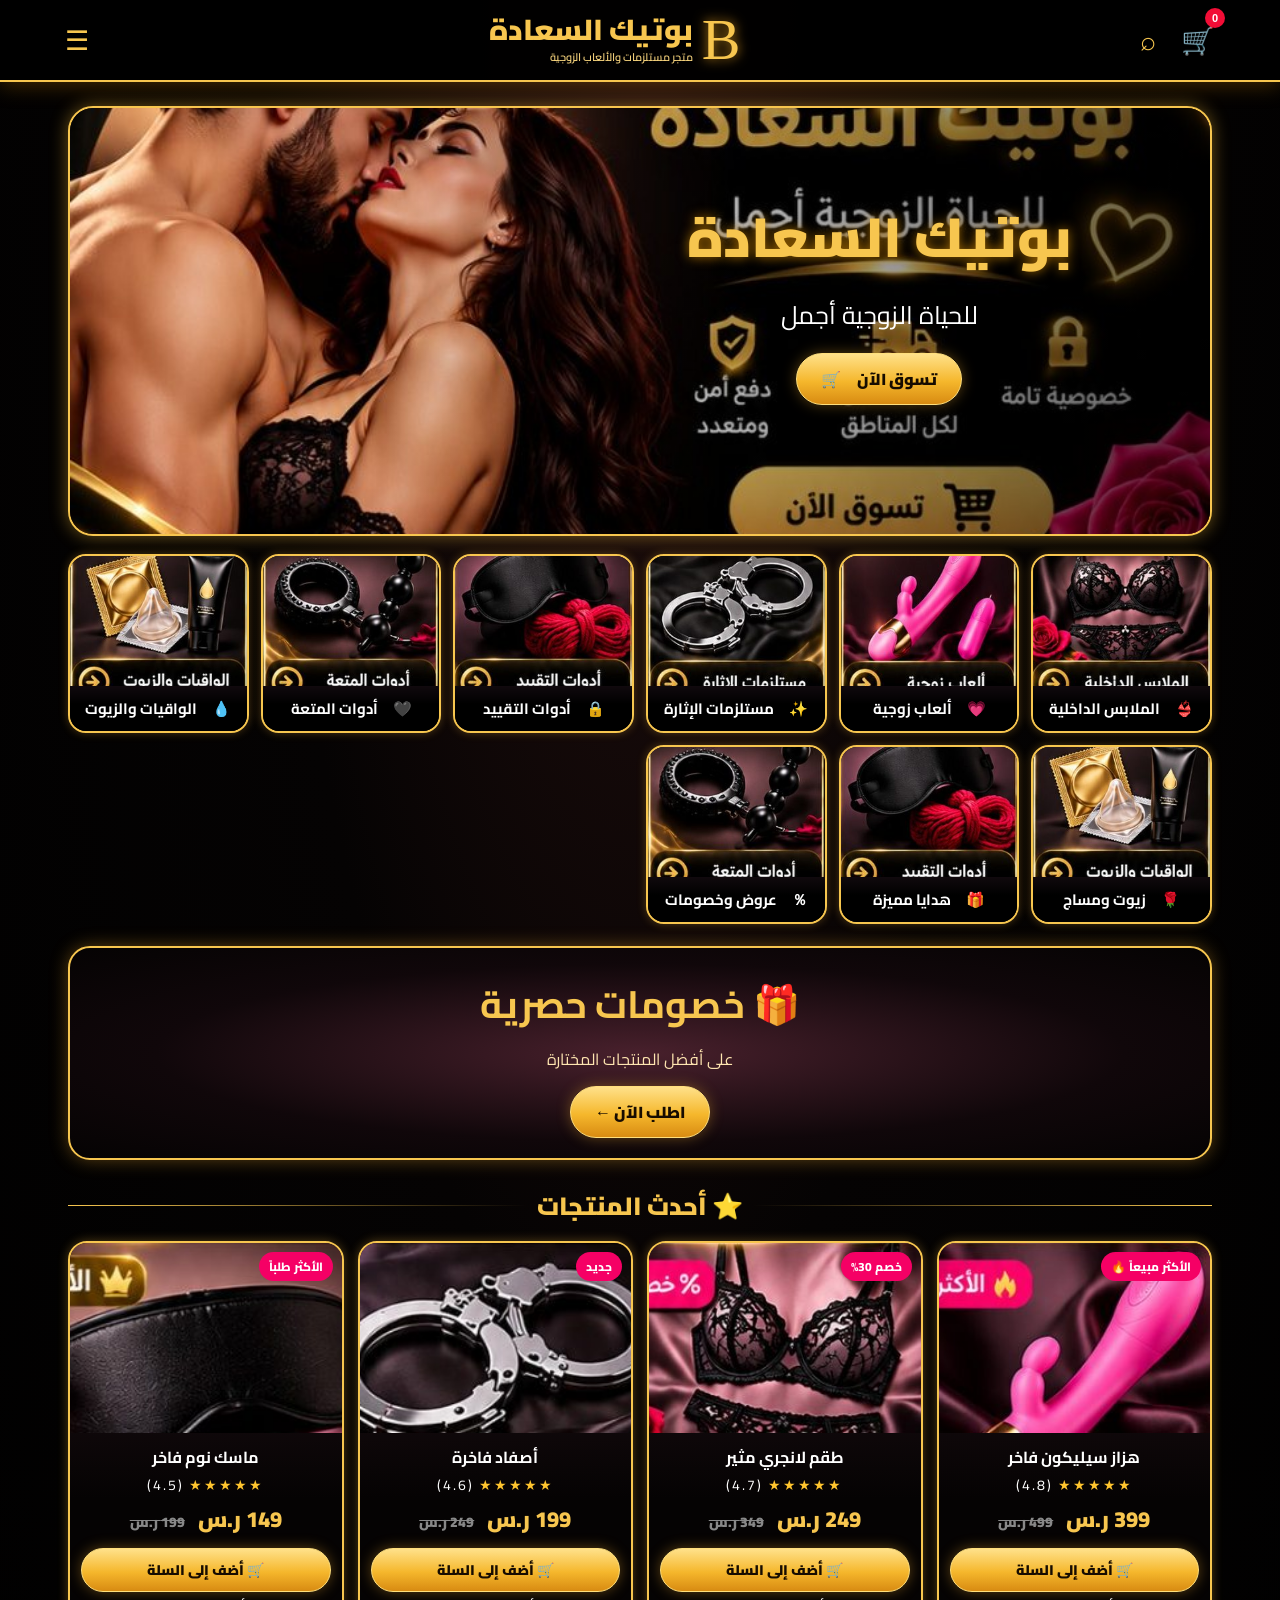
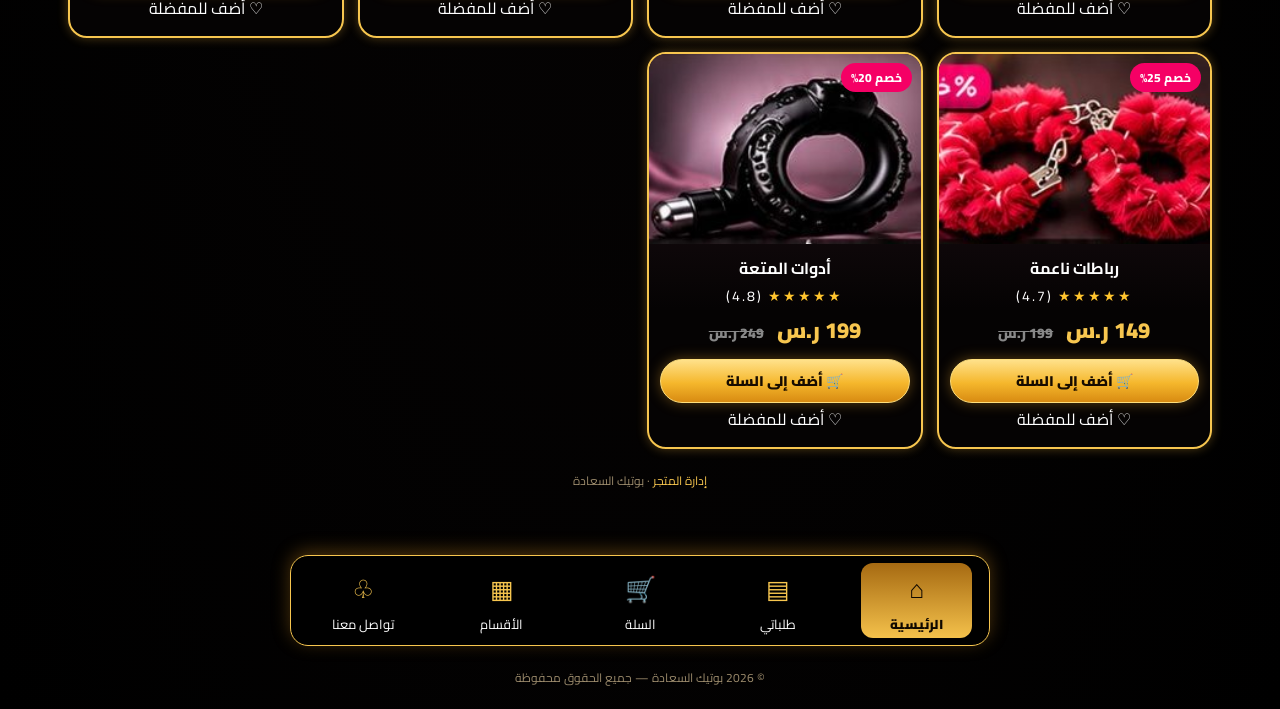
==== commit f5b98c1a: "Add files via upload" ====
--- a/index.html
+++ b/index.html
@@ -1,2219 +1,165 @@
 <!DOCTYPE html>
-<html lang="en">
-<head><style>
-@font-face {
-  font-family: "Optimistic";
-  font-style: normal;
-  font-weight: 400 600;
-  font-display: swap;
-  src: url("/fonts/OptimisticAI_VF_Optimized.woff2") format("woff2");
-}
-@font-face {
-  font-family: "Optimistic Mono";
-  font-style: normal;
-  font-weight: 400;
-  font-display: swap;
-  src: url("/fonts/OptimisticMono_W_TextRegular.woff2") format("woff2");
-}
-:where(html) {
-  font-family: "Optimistic", system-ui, sans-serif;
-}
-:where(code, pre, kbd, samp) {
-  font-family: "Optimistic Mono", ui-monospace, monospace;
-}
-</style>
-  <meta charset="UTF-8">
-  <meta name="viewport" content="width=device-width, initial-scale=1">
-  <title>React Artifact</title>
-  <style>*, ::before, ::after {
-  --tw-border-spacing-x: 0;
-  --tw-border-spacing-y: 0;
-  --tw-translate-x: 0;
-  --tw-translate-y: 0;
-  --tw-rotate: 0;
-  --tw-skew-x: 0;
-  --tw-skew-y: 0;
-  --tw-scale-x: 1;
-  --tw-scale-y: 1;
-  --tw-pan-x:  ;
-  --tw-pan-y:  ;
-  --tw-pinch-zoom:  ;
-  --tw-scroll-snap-strictness: proximity;
-  --tw-gradient-from-position:  ;
-  --tw-gradient-via-position:  ;
-  --tw-gradient-to-position:  ;
-  --tw-ordinal:  ;
-  --tw-slashed-zero:  ;
-  --tw-numeric-figure:  ;
-  --tw-numeric-spacing:  ;
-  --tw-numeric-fraction:  ;
-  --tw-ring-inset:  ;
-  --tw-ring-offset-width: 0px;
-  --tw-ring-offset-color: #fff;
-  --tw-ring-color: rgb(59 130 246 / 0.5);
-  --tw-ring-offset-shadow: 0 0 #0000;
-  --tw-ring-shadow: 0 0 #0000;
-  --tw-shadow: 0 0 #0000;
-  --tw-shadow-colored: 0 0 #0000;
-  --tw-blur:  ;
-  --tw-brightness:  ;
-  --tw-contrast:  ;
-  --tw-grayscale:  ;
-  --tw-hue-rotate:  ;
-  --tw-invert:  ;
-  --tw-saturate:  ;
-  --tw-sepia:  ;
-  --tw-drop-shadow:  ;
-  --tw-backdrop-blur:  ;
-  --tw-backdrop-brightness:  ;
-  --tw-backdrop-contrast:  ;
-  --tw-backdrop-grayscale:  ;
-  --tw-backdrop-hue-rotate:  ;
-  --tw-backdrop-invert:  ;
-  --tw-backdrop-opacity:  ;
-  --tw-backdrop-saturate:  ;
-  --tw-backdrop-sepia:  ;
-  --tw-contain-size:  ;
-  --tw-contain-layout:  ;
-  --tw-contain-paint:  ;
-  --tw-contain-style:  ;
-}
-
-::backdrop {
-  --tw-border-spacing-x: 0;
-  --tw-border-spacing-y: 0;
-  --tw-translate-x: 0;
-  --tw-translate-y: 0;
-  --tw-rotate: 0;
-  --tw-skew-x: 0;
-  --tw-skew-y: 0;
-  --tw-scale-x: 1;
-  --tw-scale-y: 1;
-  --tw-pan-x:  ;
-  --tw-pan-y:  ;
-  --tw-pinch-zoom:  ;
-  --tw-scroll-snap-strictness: proximity;
-  --tw-gradient-from-position:  ;
-  --tw-gradient-via-position:  ;
-  --tw-gradient-to-position:  ;
-  --tw-ordinal:  ;
-  --tw-slashed-zero:  ;
-  --tw-numeric-figure:  ;
-  --tw-numeric-spacing:  ;
-  --tw-numeric-fraction:  ;
-  --tw-ring-inset:  ;
-  --tw-ring-offset-width: 0px;
-  --tw-ring-offset-color: #fff;
-  --tw-ring-color: rgb(59 130 246 / 0.5);
-  --tw-ring-offset-shadow: 0 0 #0000;
-  --tw-ring-shadow: 0 0 #0000;
-  --tw-shadow: 0 0 #0000;
-  --tw-shadow-colored: 0 0 #0000;
-  --tw-blur:  ;
-  --tw-brightness:  ;
-  --tw-contrast:  ;
-  --tw-grayscale:  ;
-  --tw-hue-rotate:  ;
-  --tw-invert:  ;
-  --tw-saturate:  ;
-  --tw-sepia:  ;
-  --tw-drop-shadow:  ;
-  --tw-backdrop-blur:  ;
-  --tw-backdrop-brightness:  ;
-  --tw-backdrop-contrast:  ;
-  --tw-backdrop-grayscale:  ;
-  --tw-backdrop-hue-rotate:  ;
-  --tw-backdrop-invert:  ;
-  --tw-backdrop-opacity:  ;
-  --tw-backdrop-saturate:  ;
-  --tw-backdrop-sepia:  ;
-  --tw-contain-size:  ;
-  --tw-contain-layout:  ;
-  --tw-contain-paint:  ;
-  --tw-contain-style:  ;
-}
-
-/*
-! tailwindcss v3.4.18 | MIT License | https://tailwindcss.com
-*/
-
-/*
-1. Prevent padding and border from affecting element width. (https://github.com/mozdevs/cssremedy/issues/4)
-2. Allow adding a border to an element by just adding a border-width. (https://github.com/tailwindcss/tailwindcss/pull/116)
-*/
-
-*,
-::before,
-::after {
-  box-sizing: border-box;
-  /* 1 */
-  border-width: 0;
-  /* 2 */
-  border-style: solid;
-  /* 2 */
-  border-color: #e5e7eb;
-  /* 2 */
-}
-
-::before,
-::after {
-  --tw-content: '';
-}
-
-/*
-1. Use a consistent sensible line-height in all browsers.
-2. Prevent adjustments of font size after orientation changes in iOS.
-3. Use a more readable tab size.
-4. Use the user's configured `sans` font-family by default.
-5. Use the user's configured `sans` font-feature-settings by default.
-6. Use the user's configured `sans` font-variation-settings by default.
-7. Disable tap highlights on iOS
-*/
-
-html,
-:host {
-  line-height: 1.5;
-  /* 1 */
-  -webkit-text-size-adjust: 100%;
-  /* 2 */
-  -moz-tab-size: 4;
-  /* 3 */
-  -o-tab-size: 4;
-     tab-size: 4;
-  /* 3 */
-  font-family: ui-sans-serif, system-ui, sans-serif, "Apple Color Emoji", "Segoe UI Emoji", "Segoe UI Symbol", "Noto Color Emoji";
-  /* 4 */
-  font-feature-settings: normal;
-  /* 5 */
-  font-variation-settings: normal;
-  /* 6 */
-  -webkit-tap-highlight-color: transparent;
-  /* 7 */
-}
-
-/*
-1. Remove the margin in all browsers.
-2. Inherit line-height from `html` so users can set them as a class directly on the `html` element.
-*/
-
-body {
-  margin: 0;
-  /* 1 */
-  line-height: inherit;
-  /* 2 */
-}
-
-/*
-1. Add the correct height in Firefox.
-2. Correct the inheritance of border color in Firefox. (https://bugzilla.mozilla.org/show_bug.cgi?id=190655)
-3. Ensure horizontal rules are visible by default.
-*/
-
-hr {
-  height: 0;
-  /* 1 */
-  color: inherit;
-  /* 2 */
-  border-top-width: 1px;
-  /* 3 */
-}
-
-/*
-Add the correct text decoration in Chrome, Edge, and Safari.
-*/
-
-abbr:where([title]) {
-  -webkit-text-decoration: underline dotted;
-          text-decoration: underline dotted;
-}
-
-/*
-Remove the default font size and weight for headings.
-*/
-
-h1,
-h2,
-h3,
-h4,
-h5,
-h6 {
-  font-size: inherit;
-  font-weight: inherit;
-}
-
-/*
-Reset links to optimize for opt-in styling instead of opt-out.
-*/
-
-a {
-  color: inherit;
-  text-decoration: inherit;
-}
-
-/*
-Add the correct font weight in Edge and Safari.
-*/
-
-b,
-strong {
-  font-weight: bolder;
-}
-
-/*
-1. Use the user's configured `mono` font-family by default.
-2. Use the user's configured `mono` font-feature-settings by default.
-3. Use the user's configured `mono` font-variation-settings by default.
-4. Correct the odd `em` font sizing in all browsers.
-*/
-
-code,
-kbd,
-samp,
-pre {
-  font-family: ui-monospace, SFMono-Regular, Menlo, Monaco, Consolas, "Liberation Mono", "Courier New", monospace;
-  /* 1 */
-  font-feature-settings: normal;
-  /* 2 */
-  font-variation-settings: normal;
-  /* 3 */
-  font-size: 1em;
-  /* 4 */
-}
-
-/*
-Add the correct font size in all browsers.
-*/
-
-small {
-  font-size: 80%;
-}
-
-/*
-Prevent `sub` and `sup` elements from affecting the line height in all browsers.
-*/
-
-sub,
-sup {
-  font-size: 75%;
-  line-height: 0;
-  position: relative;
-  vertical-align: baseline;
-}
-
-sub {
-  bottom: -0.25em;
-}
-
-sup {
-  top: -0.5em;
-}
-
-/*
-1. Remove text indentation from table contents in Chrome and Safari. (https://bugs.chromium.org/p/chromium/issues/detail?id=999088, https://bugs.webkit.org/show_bug.cgi?id=201297)
-2. Correct table border color inheritance in all Chrome and Safari. (https://bugs.chromium.org/p/chromium/issues/detail?id=935729, https://bugs.webkit.org/show_bug.cgi?id=195016)
-3. Remove gaps between table borders by default.
-*/
-
-table {
-  text-indent: 0;
-  /* 1 */
-  border-color: inherit;
-  /* 2 */
-  border-collapse: collapse;
-  /* 3 */
-}
-
-/*
-1. Change the font styles in all browsers.
-2. Remove the margin in Firefox and Safari.
-3. Remove default padding in all browsers.
-*/
-
-button,
-input,
-optgroup,
-select,
-textarea {
-  font-family: inherit;
-  /* 1 */
-  font-feature-settings: inherit;
-  /* 1 */
-  font-variation-settings: inherit;
-  /* 1 */
-  font-size: 100%;
-  /* 1 */
-  font-weight: inherit;
-  /* 1 */
-  line-height: inherit;
-  /* 1 */
-  letter-spacing: inherit;
-  /* 1 */
-  color: inherit;
-  /* 1 */
-  margin: 0;
-  /* 2 */
-  padding: 0;
-  /* 3 */
-}
-
-/*
-Remove the inheritance of text transform in Edge and Firefox.
-*/
-
-button,
-select {
-  text-transform: none;
-}
-
-/*
-1. Correct the inability to style clickable types in iOS and Safari.
-2. Remove default button styles.
-*/
-
-button,
-input:where([type='button']),
-input:where([type='reset']),
-input:where([type='submit']) {
-  -webkit-appearance: button;
-  /* 1 */
-  background-color: transparent;
-  /* 2 */
-  background-image: none;
-  /* 2 */
-}
-
-/*
-Use the modern Firefox focus style for all focusable elements.
-*/
-
-:-moz-focusring {
-  outline: auto;
-}
-
-/*
-Remove the additional `:invalid` styles in Firefox. (https://github.com/mozilla/gecko-dev/blob/2f9eacd9d3d995c937b4251a5557d95d494c9be1/layout/style/res/forms.css#L728-L737)
-*/
-
-:-moz-ui-invalid {
-  box-shadow: none;
-}
-
-/*
-Add the correct vertical alignment in Chrome and Firefox.
-*/
-
-progress {
-  vertical-align: baseline;
-}
-
-/*
-Correct the cursor style of increment and decrement buttons in Safari.
-*/
-
-::-webkit-inner-spin-button,
-::-webkit-outer-spin-button {
-  height: auto;
-}
-
-/*
-1. Correct the odd appearance in Chrome and Safari.
-2. Correct the outline style in Safari.
-*/
-
-[type='search'] {
-  -webkit-appearance: textfield;
-  /* 1 */
-  outline-offset: -2px;
-  /* 2 */
-}
-
-/*
-Remove the inner padding in Chrome and Safari on macOS.
-*/
-
-::-webkit-search-decoration {
-  -webkit-appearance: none;
-}
-
-/*
-1. Correct the inability to style clickable types in iOS and Safari.
-2. Change font properties to `inherit` in Safari.
-*/
-
-::-webkit-file-upload-button {
-  -webkit-appearance: button;
-  /* 1 */
-  font: inherit;
-  /* 2 */
-}
-
-/*
-Add the correct display in Chrome and Safari.
-*/
-
-summary {
-  display: list-item;
-}
-
-/*
-Removes the default spacing and border for appropriate elements.
-*/
-
-blockquote,
-dl,
-dd,
-h1,
-h2,
-h3,
-h4,
-h5,
-h6,
-hr,
-figure,
-p,
-pre {
-  margin: 0;
-}
-
-fieldset {
-  margin: 0;
-  padding: 0;
-}
-
-legend {
-  padding: 0;
-}
-
-ol,
-ul,
-menu {
-  list-style: none;
-  margin: 0;
-  padding: 0;
-}
-
-/*
-Reset default styling for dialogs.
-*/
-
-dialog {
-  padding: 0;
-}
-
-/*
-Prevent resizing textareas horizontally by default.
-*/
-
-textarea {
-  resize: vertical;
-}
-
-/*
-1. Reset the default placeholder opacity in Firefox. (https://github.com/tailwindlabs/tailwindcss/issues/3300)
-2. Set the default placeholder color to the user's configured gray 400 color.
-*/
-
-input::-moz-placeholder, textarea::-moz-placeholder {
-  opacity: 1;
-  /* 1 */
-  color: #9ca3af;
-  /* 2 */
-}
-
-input::placeholder,
-textarea::placeholder {
-  opacity: 1;
-  /* 1 */
-  color: #9ca3af;
-  /* 2 */
-}
-
-/*
-Set the default cursor for buttons.
-*/
-
-button,
-[role="button"] {
-  cursor: pointer;
-}
-
-/*
-Make sure disabled buttons don't get the pointer cursor.
-*/
-
-:disabled {
-  cursor: default;
-}
-
-/*
-1. Make replaced elements `display: block` by default. (https://github.com/mozdevs/cssremedy/issues/14)
-2. Add `vertical-align: middle` to align replaced elements more sensibly by default. (https://github.com/jensimmons/cssremedy/issues/14#issuecomment-634934210)
-   This can trigger a poorly considered lint error in some tools but is included by design.
-*/
-
-img,
-svg,
-video,
-canvas,
-audio,
-iframe,
-embed,
-object {
-  display: block;
-  /* 1 */
-  vertical-align: middle;
-  /* 2 */
-}
-
-/*
-Constrain images and videos to the parent width and preserve their intrinsic aspect ratio. (https://github.com/mozdevs/cssremedy/issues/14)
-*/
-
-img,
-video {
-  max-width: 100%;
-  height: auto;
-}
-
-/* Make elements with the HTML hidden attribute stay hidden by default */
-
-[hidden]:where(:not([hidden="until-found"])) {
-  display: none;
-}
-
-.sr-only {
-  position: absolute;
-  width: 1px;
-  height: 1px;
-  padding: 0;
-  margin: -1px;
-  overflow: hidden;
-  clip: rect(0, 0, 0, 0);
-  white-space: nowrap;
-  border-width: 0;
-}
-
-.pointer-events-none {
-  pointer-events: none;
-}
-
-.visible {
-  visibility: visible;
-}
-
-.fixed {
-  position: fixed;
-}
-
-.absolute {
-  position: absolute;
-}
-
-.relative {
-  position: relative;
-}
-
-.sticky {
-  position: sticky;
-}
-
-.inset-0 {
-  inset: 0px;
-}
-
-.-left-1 {
-  left: -0.25rem;
-}
-
-.-right-1 {
-  right: -0.25rem;
-}
-
-.-top-1 {
-  top: -0.25rem;
-}
-
-.bottom-0 {
-  bottom: 0px;
-}
-
-.bottom-\[18\%\] {
-  bottom: 18%;
-}
-
-.left-0 {
-  left: 0px;
-}
-
-.left-1\/2 {
-  left: 50%;
-}
-
-.left-2 {
-  left: 0.5rem;
-}
-
-.left-4 {
-  left: 1rem;
-}
-
-.left-\[-20\%\] {
-  left: -20%;
-}
-
-.left-\[5\%\] {
-  left: 5%;
-}
-
-.right-0 {
-  right: 0px;
-}
-
-.right-2 {
-  right: 0.5rem;
-}
-
-.right-4 {
-  right: 1rem;
-}
-
-.right-\[-10\%\] {
-  right: -10%;
-}
-
-.right-\[10\%\] {
-  right: 10%;
-}
-
-.top-0 {
-  top: 0px;
-}
-
-.top-1\/2 {
-  top: 50%;
-}
-
-.top-2 {
-  top: 0.5rem;
-}
-
-.top-4 {
-  top: 1rem;
-}
-
-.top-\[-20\%\] {
-  top: -20%;
-}
-
-.top-\[12\%\] {
-  top: 12%;
-}
-
-.top-\[20\%\] {
-  top: 20%;
-}
-
-.-z-10 {
-  z-index: -10;
-}
-
-.z-10 {
-  z-index: 10;
-}
-
-.z-40 {
-  z-index: 40;
-}
-
-.z-50 {
-  z-index: 50;
-}
-
-.z-\[100\] {
-  z-index: 100;
-}
-
-.mx-1 {
-  margin-left: 0.25rem;
-  margin-right: 0.25rem;
-}
-
-.mx-4 {
-  margin-left: 1rem;
-  margin-right: 1rem;
-}
-
-.mx-auto {
-  margin-left: auto;
-  margin-right: auto;
-}
-
-.my-2 {
-  margin-top: 0.5rem;
-  margin-bottom: 0.5rem;
-}
-
-.-mr-1 {
-  margin-right: -0.25rem;
-}
-
-.-mt-\[1px\] {
-  margin-top: -1px;
-}
-
-.mb-1 {
-  margin-bottom: 0.25rem;
-}
-
-.mb-2 {
-  margin-bottom: 0.5rem;
-}
-
-.mb-3 {
-  margin-bottom: 0.75rem;
-}
-
-.mb-4 {
-  margin-bottom: 1rem;
-}
-
-.mb-5 {
-  margin-bottom: 1.25rem;
-}
-
-.mb-6 {
-  margin-bottom: 1.5rem;
-}
-
-.ml-auto {
-  margin-left: auto;
-}
-
-.mt-1 {
-  margin-top: 0.25rem;
-}
-
-.mt-2 {
-  margin-top: 0.5rem;
-}
-
-.mt-3 {
-  margin-top: 0.75rem;
-}
-
-.mt-4 {
-  margin-top: 1rem;
-}
-
-.mt-5 {
-  margin-top: 1.25rem;
-}
-
-.mt-6 {
-  margin-top: 1.5rem;
-}
-
-.mt-8 {
-  margin-top: 2rem;
-}
-
-.line-clamp-2 {
-  overflow: hidden;
-  display: -webkit-box;
-  -webkit-box-orient: vertical;
-  -webkit-line-clamp: 2;
-}
-
-.block {
-  display: block;
-}
-
-.flex {
-  display: flex;
-}
-
-.inline-flex {
-  display: inline-flex;
-}
-
-.grid {
-  display: grid;
-}
-
-.aspect-\[4\/3\] {
-  aspect-ratio: 4/3;
-}
-
-.aspect-square {
-  aspect-ratio: 1 / 1;
-}
-
-.h-1\/2 {
-  height: 50%;
-}
-
-.h-10 {
-  height: 2.5rem;
-}
-
-.h-11 {
-  height: 2.75rem;
-}
-
-.h-12 {
-  height: 3rem;
-}
-
-.h-16 {
-  height: 4rem;
-}
-
-.h-20 {
-  height: 5rem;
-}
-
-.h-24 {
-  height: 6rem;
-}
-
-.h-3 {
-  height: 0.75rem;
-}
-
-.h-32 {
-  height: 8rem;
-}
-
-.h-4 {
-  height: 1rem;
-}
-
-.h-5 {
-  height: 1.25rem;
-}
-
-.h-6 {
-  height: 1.5rem;
-}
-
-.h-7 {
-  height: 1.75rem;
-}
-
-.h-8 {
-  height: 2rem;
-}
-
-.h-9 {
-  height: 2.25rem;
-}
-
-.h-\[140\%\] {
-  height: 140%;
-}
-
-.h-\[16px\] {
-  height: 16px;
-}
-
-.h-\[18px\] {
-  height: 18px;
-}
-
-.h-\[1px\] {
-  height: 1px;
-}
-
-.h-\[22px\] {
-  height: 22px;
-}
-
-.h-\[28\%\] {
-  height: 28%;
-}
-
-.h-\[2px\] {
-  height: 2px;
-}
-
-.h-\[36\%\] {
-  height: 36%;
-}
-
-.h-\[40\%\] {
-  height: 40%;
-}
-
-.h-\[55\%\] {
-  height: 55%;
-}
-
-.h-\[56px\] {
-  height: 56px;
-}
-
-.h-\[60\%\] {
-  height: 60%;
-}
-
-.h-\[72px\] {
-  height: 72px;
-}
-
-.h-\[90px\] {
-  height: 90px;
-}
-
-.h-full {
-  height: 100%;
-}
-
-.min-h-\[30px\] {
-  min-height: 30px;
-}
-
-.min-h-\[32px\] {
-  min-height: 32px;
-}
-
-.min-h-screen {
-  min-height: 100vh;
-}
-
-.w-10 {
-  width: 2.5rem;
-}
-
-.w-12 {
-  width: 3rem;
-}
-
-.w-16 {
-  width: 4rem;
-}
-
-.w-20 {
-  width: 5rem;
-}
-
-.w-24 {
-  width: 6rem;
-}
-
-.w-3 {
-  width: 0.75rem;
-}
-
-.w-32 {
-  width: 8rem;
-}
-
-.w-4 {
-  width: 1rem;
-}
-
-.w-5 {
-  width: 1.25rem;
-}
-
-.w-6 {
-  width: 1.5rem;
-}
-
-.w-7 {
-  width: 1.75rem;
-}
-
-.w-8 {
-  width: 2rem;
-}
-
-.w-9 {
-  width: 2.25rem;
-}
-
-.w-\[18px\] {
-  width: 18px;
-}
-
-.w-\[1px\] {
-  width: 1px;
-}
-
-.w-\[22px\] {
-  width: 22px;
-}
-
-.w-\[3px\] {
-  width: 3px;
-}
-
-.w-\[70\%\] {
-  width: 70%;
-}
-
-.w-\[72px\] {
-  width: 72px;
-}
-
-.w-\[75\%\] {
-  width: 75%;
-}
-
-.w-\[80\%\] {
-  width: 80%;
-}
-
-.w-\[90\%\] {
-  width: 90%;
-}
-
-.w-\[90px\] {
-  width: 90px;
-}
-
-.w-full {
-  width: 100%;
-}
-
-.min-w-0 {
-  min-width: 0px;
-}
-
-.min-w-\[16px\] {
-  min-width: 16px;
-}
-
-.min-w-\[18px\] {
-  min-width: 18px;
-}
-
-.max-w-\[280px\] {
-  max-width: 280px;
-}
-
-.max-w-\[480px\] {
-  max-width: 480px;
-}
-
-.flex-1 {
-  flex: 1 1 0%;
-}
-
-.flex-\[2\] {
-  flex: 2;
-}
-
-.shrink-0 {
-  flex-shrink: 0;
-}
-
-.-translate-x-1\/2 {
-  --tw-translate-x: -50%;
-  transform: translate(var(--tw-translate-x), var(--tw-translate-y)) rotate(var(--tw-rotate)) skewX(var(--tw-skew-x)) skewY(var(--tw-skew-y)) scaleX(var(--tw-scale-x)) scaleY(var(--tw-scale-y));
-}
-
-.-translate-y-1\/2 {
-  --tw-translate-y: -50%;
-  transform: translate(var(--tw-translate-x), var(--tw-translate-y)) rotate(var(--tw-rotate)) skewX(var(--tw-skew-x)) skewY(var(--tw-skew-y)) scaleX(var(--tw-scale-x)) scaleY(var(--tw-scale-y));
-}
-
-.rotate-180 {
-  --tw-rotate: 180deg;
-  transform: translate(var(--tw-translate-x), var(--tw-translate-y)) rotate(var(--tw-rotate)) skewX(var(--tw-skew-x)) skewY(var(--tw-skew-y)) scaleX(var(--tw-scale-x)) scaleY(var(--tw-scale-y));
-}
-
-.rotate-45 {
-  --tw-rotate: 45deg;
-  transform: translate(var(--tw-translate-x), var(--tw-translate-y)) rotate(var(--tw-rotate)) skewX(var(--tw-skew-x)) skewY(var(--tw-skew-y)) scaleX(var(--tw-scale-x)) scaleY(var(--tw-scale-y));
-}
-
-.rotate-\[-12deg\] {
-  --tw-rotate: -12deg;
-  transform: translate(var(--tw-translate-x), var(--tw-translate-y)) rotate(var(--tw-rotate)) skewX(var(--tw-skew-x)) skewY(var(--tw-skew-y)) scaleX(var(--tw-scale-x)) scaleY(var(--tw-scale-y));
-}
-
-.rotate-\[-8deg\] {
-  --tw-rotate: -8deg;
-  transform: translate(var(--tw-translate-x), var(--tw-translate-y)) rotate(var(--tw-rotate)) skewX(var(--tw-skew-x)) skewY(var(--tw-skew-y)) scaleX(var(--tw-scale-x)) scaleY(var(--tw-scale-y));
-}
-
-.transform {
-  transform: translate(var(--tw-translate-x), var(--tw-translate-y)) rotate(var(--tw-rotate)) skewX(var(--tw-skew-x)) skewY(var(--tw-skew-y)) scaleX(var(--tw-scale-x)) scaleY(var(--tw-scale-y));
-}
-
-@keyframes pulse {
-  50% {
-    opacity: .5;
-  }
-}
-
-.animate-pulse {
-  animation: pulse 2s cubic-bezier(0.4, 0, 0.6, 1) infinite;
-}
-
-.cursor-pointer {
-  cursor: pointer;
-}
-
-.grid-cols-2 {
-  grid-template-columns: repeat(2, minmax(0, 1fr));
-}
-
-.grid-cols-3 {
-  grid-template-columns: repeat(3, minmax(0, 1fr));
-}
-
-.grid-cols-4 {
-  grid-template-columns: repeat(4, minmax(0, 1fr));
-}
-
-.grid-cols-5 {
-  grid-template-columns: repeat(5, minmax(0, 1fr));
-}
-
-.grid-cols-\[1fr_1fr\] {
-  grid-template-columns: 1fr 1fr;
-}
-
-.grid-cols-\[36px_1fr\] {
-  grid-template-columns: 36px 1fr;
-}
-
-.flex-col {
-  flex-direction: column;
-}
-
-.items-start {
-  align-items: flex-start;
-}
-
-.items-end {
-  align-items: flex-end;
-}
-
-.items-center {
-  align-items: center;
-}
-
-.justify-center {
-  justify-content: center;
-}
-
-.justify-between {
-  justify-content: space-between;
-}
-
-.justify-around {
-  justify-content: space-around;
-}
-
-.gap-1 {
-  gap: 0.25rem;
-}
-
-.gap-2 {
-  gap: 0.5rem;
-}
-
-.gap-3 {
-  gap: 0.75rem;
-}
-
-.gap-4 {
-  gap: 1rem;
-}
-
-.space-y-2 > :not([hidden]) ~ :not([hidden]) {
-  --tw-space-y-reverse: 0;
-  margin-top: calc(0.5rem * calc(1 - var(--tw-space-y-reverse)));
-  margin-bottom: calc(0.5rem * var(--tw-space-y-reverse));
-}
-
-.space-y-3 > :not([hidden]) ~ :not([hidden]) {
-  --tw-space-y-reverse: 0;
-  margin-top: calc(0.75rem * calc(1 - var(--tw-space-y-reverse)));
-  margin-bottom: calc(0.75rem * var(--tw-space-y-reverse));
-}
-
-.space-y-4 > :not([hidden]) ~ :not([hidden]) {
-  --tw-space-y-reverse: 0;
-  margin-top: calc(1rem * calc(1 - var(--tw-space-y-reverse)));
-  margin-bottom: calc(1rem * var(--tw-space-y-reverse));
-}
-
-.overflow-hidden {
-  overflow: hidden;
-}
-
-.overflow-x-auto {
-  overflow-x: auto;
-}
-
-.whitespace-nowrap {
-  white-space: nowrap;
-}
-
-.rounded {
-  border-radius: 0.25rem;
-}
-
-.rounded-2xl {
-  border-radius: 1rem;
-}
-
-.rounded-\[100\%\] {
-  border-radius: 100%;
-}
-
-.rounded-\[14px\] {
-  border-radius: 14px;
-}
-
-.rounded-\[16px\] {
-  border-radius: 16px;
-}
-
-.rounded-\[18px\] {
-  border-radius: 18px;
-}
-
-.rounded-\[20px\] {
-  border-radius: 20px;
-}
-
-.rounded-\[24px\] {
-  border-radius: 24px;
-}
-
-.rounded-full {
-  border-radius: 9999px;
-}
-
-.rounded-xl {
-  border-radius: 0.75rem;
-}
-
-.border {
-  border-width: 1px;
-}
-
-.border-b {
-  border-bottom-width: 1px;
-}
-
-.border-b-2 {
-  border-bottom-width: 2px;
-}
-
-.border-t {
-  border-top-width: 1px;
-}
-
-.border-\[\#C9A86A\]\/10 {
-  border-color: rgb(201 168 106 / 0.1);
-}
-
-.border-\[\#C9A86A\]\/15 {
-  border-color: rgb(201 168 106 / 0.15);
-}
-
-.border-\[\#C9A86A\]\/20 {
-  border-color: rgb(201 168 106 / 0.2);
-}
-
-.border-\[\#C9A86A\]\/30 {
-  border-color: rgb(201 168 106 / 0.3);
-}
-
-.border-\[\#C9A86A\]\/60 {
-  border-color: rgb(201 168 106 / 0.6);
-}
-
-.border-\[\#FF2A7A\] {
-  --tw-border-opacity: 1;
-  border-color: rgb(255 42 122 / var(--tw-border-opacity, 1));
-}
-
-.border-\[\#FF2A7A\]\/30 {
-  border-color: rgb(255 42 122 / 0.3);
-}
-
-.border-transparent {
-  border-color: transparent;
-}
-
-.border-white\/20 {
-  border-color: rgb(255 255 255 / 0.2);
-}
-
-.bg-\[\#080808\] {
-  --tw-bg-opacity: 1;
-  background-color: rgb(8 8 8 / var(--tw-bg-opacity, 1));
-}
-
-.bg-\[\#080808\]\/95 {
-  background-color: rgb(8 8 8 / 0.95);
-}
-
-.bg-\[\#0e0e0e\] {
-  --tw-bg-opacity: 1;
-  background-color: rgb(14 14 14 / var(--tw-bg-opacity, 1));
-}
-
-.bg-\[\#121212\] {
-  --tw-bg-opacity: 1;
-  background-color: rgb(18 18 18 / var(--tw-bg-opacity, 1));
-}
-
-.bg-\[\#1a0a0a\] {
-  --tw-bg-opacity: 1;
-  background-color: rgb(26 10 10 / var(--tw-bg-opacity, 1));
-}
-
-.bg-\[\#1a1a1a\] {
-  --tw-bg-opacity: 1;
-  background-color: rgb(26 26 26 / var(--tw-bg-opacity, 1));
-}
-
-.bg-\[\#1e1e1e\] {
-  --tw-bg-opacity: 1;
-  background-color: rgb(30 30 30 / var(--tw-bg-opacity, 1));
-}
-
-.bg-\[\#222\] {
-  --tw-bg-opacity: 1;
-  background-color: rgb(34 34 34 / var(--tw-bg-opacity, 1));
-}
-
-.bg-\[\#C9A86A\]\/10 {
-  background-color: rgb(201 168 106 / 0.1);
-}
-
-.bg-\[\#C9A86A\]\/15 {
-  background-color: rgb(201 168 106 / 0.15);
-}
-
-.bg-\[\#C9A86A\]\/20 {
-  background-color: rgb(201 168 106 / 0.2);
-}
-
-.bg-\[\#FF2A7A\] {
-  --tw-bg-opacity: 1;
-  background-color: rgb(255 42 122 / var(--tw-bg-opacity, 1));
-}
-
-.bg-\[\#FF2A7A\]\/10 {
-  background-color: rgb(255 42 122 / 0.1);
-}
-
-.bg-\[\#FF2A7A\]\/15 {
-  background-color: rgb(255 42 122 / 0.15);
-}
-
-.bg-\[\#FF2A7A\]\/20 {
-  background-color: rgb(255 42 122 / 0.2);
-}
-
-.bg-\[\#FF2A7A\]\/30 {
-  background-color: rgb(255 42 122 / 0.3);
-}
-
-.bg-black\/60 {
-  background-color: rgb(0 0 0 / 0.6);
-}
-
-.bg-black\/80 {
-  background-color: rgb(0 0 0 / 0.8);
-}
-
-.bg-gradient-to-b {
-  background-image: linear-gradient(to bottom, var(--tw-gradient-stops));
-}
-
-.bg-gradient-to-br {
-  background-image: linear-gradient(to bottom right, var(--tw-gradient-stops));
-}
-
-.bg-gradient-to-l {
-  background-image: linear-gradient(to left, var(--tw-gradient-stops));
-}
-
-.bg-gradient-to-r {
-  background-image: linear-gradient(to right, var(--tw-gradient-stops));
-}
-
-.bg-gradient-to-t {
-  background-image: linear-gradient(to top, var(--tw-gradient-stops));
-}
-
-.bg-gradient-to-tr {
-  background-image: linear-gradient(to top right, var(--tw-gradient-stops));
-}
-
-.from-\[\#080808\] {
-  --tw-gradient-from: #080808 var(--tw-gradient-from-position);
-  --tw-gradient-to: rgb(8 8 8 / 0) var(--tw-gradient-to-position);
-  --tw-gradient-stops: var(--tw-gradient-from), var(--tw-gradient-to);
-}
-
-.from-\[\#1a0a12\]\/80 {
-  --tw-gradient-from: rgb(26 10 18 / 0.8) var(--tw-gradient-from-position);
-  --tw-gradient-to: rgb(26 10 18 / 0) var(--tw-gradient-to-position);
-  --tw-gradient-stops: var(--tw-gradient-from), var(--tw-gradient-to);
-}
-
-.from-\[\#1a0f18\] {
-  --tw-gradient-from: #1a0f18 var(--tw-gradient-from-position);
-  --tw-gradient-to: rgb(26 15 24 / 0) var(--tw-gradient-to-position);
-  --tw-gradient-stops: var(--tw-gradient-from), var(--tw-gradient-to);
-}
-
-.from-\[\#1a1a1a\] {
-  --tw-gradient-from: #1a1a1a var(--tw-gradient-from-position);
-  --tw-gradient-to: rgb(26 26 26 / 0) var(--tw-gradient-to-position);
-  --tw-gradient-stops: var(--tw-gradient-from), var(--tw-gradient-to);
-}
-
-.from-\[\#1a1e1a\] {
-  --tw-gradient-from: #1a1e1a var(--tw-gradient-from-position);
-  --tw-gradient-to: rgb(26 30 26 / 0) var(--tw-gradient-to-position);
-  --tw-gradient-stops: var(--tw-gradient-from), var(--tw-gradient-to);
-}
-
-.from-\[\#1c1c1c\] {
-  --tw-gradient-from: #1c1c1c var(--tw-gradient-from-position);
-  --tw-gradient-to: rgb(28 28 28 / 0) var(--tw-gradient-to-position);
-  --tw-gradient-stops: var(--tw-gradient-from), var(--tw-gradient-to);
-}
-
-.from-\[\#1e1a1a\] {
-  --tw-gradient-from: #1e1a1a var(--tw-gradient-from-position);
-  --tw-gradient-to: rgb(30 26 26 / 0) var(--tw-gradient-to-position);
-  --tw-gradient-stops: var(--tw-gradient-from), var(--tw-gradient-to);
-}
-
-.from-\[\#1e1e1e\] {
-  --tw-gradient-from: #1e1e1e var(--tw-gradient-from-position);
-  --tw-gradient-to: rgb(30 30 30 / 0) var(--tw-gradient-to-position);
-  --tw-gradient-stops: var(--tw-gradient-from), var(--tw-gradient-to);
-}
-
-.from-\[\#231a1a\] {
-  --tw-gradient-from: #231a1a var(--tw-gradient-from-position);
-  --tw-gradient-to: rgb(35 26 26 / 0) var(--tw-gradient-to-position);
-  --tw-gradient-stops: var(--tw-gradient-from), var(--tw-gradient-to);
-}
-
-.from-\[\#C9A86A\] {
-  --tw-gradient-from: #C9A86A var(--tw-gradient-from-position);
-  --tw-gradient-to: rgb(201 168 106 / 0) var(--tw-gradient-to-position);
-  --tw-gradient-stops: var(--tw-gradient-from), var(--tw-gradient-to);
-}
-
-.from-\[\#C9A86A\]\/20 {
-  --tw-gradient-from: rgb(201 168 106 / 0.2) var(--tw-gradient-from-position);
-  --tw-gradient-to: rgb(201 168 106 / 0) var(--tw-gradient-to-position);
-  --tw-gradient-stops: var(--tw-gradient-from), var(--tw-gradient-to);
-}
-
-.from-\[\#F6E6B8\] {
-  --tw-gradient-from: #F6E6B8 var(--tw-gradient-from-position);
-  --tw-gradient-to: rgb(246 230 184 / 0) var(--tw-gradient-to-position);
-  --tw-gradient-stops: var(--tw-gradient-from), var(--tw-gradient-to);
-}
-
-.from-\[\#FF2A7A\]\/20 {
-  --tw-gradient-from: rgb(255 42 122 / 0.2) var(--tw-gradient-from-position);
-  --tw-gradient-to: rgb(255 42 122 / 0) var(--tw-gradient-to-position);
-  --tw-gradient-stops: var(--tw-gradient-from), var(--tw-gradient-to);
-}
-
-.from-\[\#FF2A7A\]\/25 {
-  --tw-gradient-from: rgb(255 42 122 / 0.25) var(--tw-gradient-from-position);
-  --tw-gradient-to: rgb(255 42 122 / 0) var(--tw-gradient-to-position);
-  --tw-gradient-stops: var(--tw-gradient-from), var(--tw-gradient-to);
-}
-
-.from-\[\#FF2A7A\]\/40 {
-  --tw-gradient-from: rgb(255 42 122 / 0.4) var(--tw-gradient-from-position);
-  --tw-gradient-to: rgb(255 42 122 / 0) var(--tw-gradient-to-position);
-  --tw-gradient-stops: var(--tw-gradient-from), var(--tw-gradient-to);
-}
-
-.from-\[\#FF8EC0\] {
-  --tw-gradient-from: #FF8EC0 var(--tw-gradient-from-position);
-  --tw-gradient-to: rgb(255 142 192 / 0) var(--tw-gradient-to-position);
-  --tw-gradient-stops: var(--tw-gradient-from), var(--tw-gradient-to);
-}
-
-.from-transparent {
-  --tw-gradient-from: transparent var(--tw-gradient-from-position);
-  --tw-gradient-to: rgb(0 0 0 / 0) var(--tw-gradient-to-position);
-  --tw-gradient-stops: var(--tw-gradient-from), var(--tw-gradient-to);
-}
-
-.via-\[\#111\] {
-  --tw-gradient-to: rgb(17 17 17 / 0)  var(--tw-gradient-to-position);
-  --tw-gradient-stops: var(--tw-gradient-from), #111 var(--tw-gradient-via-position), var(--tw-gradient-to);
-}
-
-.via-\[\#121212\] {
-  --tw-gradient-to: rgb(18 18 18 / 0)  var(--tw-gradient-to-position);
-  --tw-gradient-stops: var(--tw-gradient-from), #121212 var(--tw-gradient-via-position), var(--tw-gradient-to);
-}
-
-.via-\[\#C9A86A\]\/15 {
-  --tw-gradient-to: rgb(201 168 106 / 0)  var(--tw-gradient-to-position);
-  --tw-gradient-stops: var(--tw-gradient-from), rgb(201 168 106 / 0.15) var(--tw-gradient-via-position), var(--tw-gradient-to);
-}
-
-.via-\[\#C9A86A\]\/30 {
-  --tw-gradient-to: rgb(201 168 106 / 0)  var(--tw-gradient-to-position);
-  --tw-gradient-stops: var(--tw-gradient-from), rgb(201 168 106 / 0.3) var(--tw-gradient-via-position), var(--tw-gradient-to);
-}
-
-.via-\[\#FF007A\]\/30 {
-  --tw-gradient-to: rgb(255 0 122 / 0)  var(--tw-gradient-to-position);
-  --tw-gradient-stops: var(--tw-gradient-from), rgb(255 0 122 / 0.3) var(--tw-gradient-via-position), var(--tw-gradient-to);
-}
-
-.via-\[\#FF2A7A\] {
-  --tw-gradient-to: rgb(255 42 122 / 0)  var(--tw-gradient-to-position);
-  --tw-gradient-stops: var(--tw-gradient-from), #FF2A7A var(--tw-gradient-via-position), var(--tw-gradient-to);
-}
-
-.via-\[\#FF2A7A\]\/10 {
-  --tw-gradient-to: rgb(255 42 122 / 0)  var(--tw-gradient-to-position);
-  --tw-gradient-stops: var(--tw-gradient-from), rgb(255 42 122 / 0.1) var(--tw-gradient-via-position), var(--tw-gradient-to);
-}
-
-.via-transparent {
-  --tw-gradient-to: rgb(0 0 0 / 0)  var(--tw-gradient-to-position);
-  --tw-gradient-stops: var(--tw-gradient-from), transparent var(--tw-gradient-via-position), var(--tw-gradient-to);
-}
-
-.to-\[\#0e0e0e\] {
-  --tw-gradient-to: #0e0e0e var(--tw-gradient-to-position);
-}
-
-.to-\[\#121212\] {
-  --tw-gradient-to: #121212 var(--tw-gradient-to-position);
-}
-
-.to-\[\#1a0f18\] {
-  --tw-gradient-to: #1a0f18 var(--tw-gradient-to-position);
-}
-
-.to-\[\#1a2528\] {
-  --tw-gradient-to: #1a2528 var(--tw-gradient-to-position);
-}
-
-.to-\[\#1e2a1e\] {
-  --tw-gradient-to: #1e2a1e var(--tw-gradient-to-position);
-}
-
-.to-\[\#231a2b\] {
-  --tw-gradient-to: #231a2b var(--tw-gradient-to-position);
-}
-
-.to-\[\#2a1a25\] {
-  --tw-gradient-to: #2a1a25 var(--tw-gradient-to-position);
-}
-
-.to-\[\#2a1a2a\] {
-  --tw-gradient-to: #2a1a2a var(--tw-gradient-to-position);
-}
-
-.to-\[\#2a1e15\] {
-  --tw-gradient-to: #2a1e15 var(--tw-gradient-to-position);
-}
-
-.to-\[\#2b1a1f\] {
-  --tw-gradient-to: #2b1a1f var(--tw-gradient-to-position);
-}
-
-.to-\[\#7a5f2f\] {
-  --tw-gradient-to: #7a5f2f var(--tw-gradient-to-position);
-}
-
-.to-\[\#9B7B3A\] {
-  --tw-gradient-to: #9B7B3A var(--tw-gradient-to-position);
-}
-
-.to-\[\#C9A86A\]\/15 {
-  --tw-gradient-to: rgb(201 168 106 / 0.15) var(--tw-gradient-to-position);
-}
-
-.to-\[\#C9A86A\]\/20 {
-  --tw-gradient-to: rgb(201 168 106 / 0.2) var(--tw-gradient-to-position);
-}
-
-.to-\[\#C9A86A\]\/60 {
-  --tw-gradient-to: rgb(201 168 106 / 0.6) var(--tw-gradient-to-position);
-}
-
-.to-\[\#FF007A\] {
-  --tw-gradient-to: #FF007A var(--tw-gradient-to-position);
-}
-
-.to-\[\#FF2A7A\]\/20 {
-  --tw-gradient-to: rgb(255 42 122 / 0.2) var(--tw-gradient-to-position);
-}
-
-.to-transparent {
-  --tw-gradient-to: transparent var(--tw-gradient-to-position);
-}
-
-.bg-clip-text {
-  -webkit-background-clip: text;
-          background-clip: text;
-}
-
-.fill-\[\#FF2A7A\] {
-  fill: #FF2A7A;
-}
-
-.fill-\[\#FF2A7A\]\/20 {
-  fill: rgb(255 42 122 / 0.2);
-}
-
-.fill-\[\#FF6A00\] {
-  fill: #FF6A00;
-}
-
-.p-3 {
-  padding: 0.75rem;
-}
-
-.p-4 {
-  padding: 1rem;
-}
-
-.p-5 {
-  padding: 1.25rem;
-}
-
-.p-\[2px\] {
-  padding: 2px;
-}
-
-.px-1 {
-  padding-left: 0.25rem;
-  padding-right: 0.25rem;
-}
-
-.px-2 {
-  padding-left: 0.5rem;
-  padding-right: 0.5rem;
-}
-
-.px-3 {
-  padding-left: 0.75rem;
-  padding-right: 0.75rem;
-}
-
-.px-4 {
-  padding-left: 1rem;
-  padding-right: 1rem;
-}
-
-.px-5 {
-  padding-left: 1.25rem;
-  padding-right: 1.25rem;
-}
-
-.px-6 {
-  padding-left: 1.5rem;
-  padding-right: 1.5rem;
-}
-
-.px-\[3px\] {
-  padding-left: 3px;
-  padding-right: 3px;
-}
-
-.py-0\.5 {
-  padding-top: 0.125rem;
-  padding-bottom: 0.125rem;
-}
-
-.py-1 {
-  padding-top: 0.25rem;
-  padding-bottom: 0.25rem;
-}
-
-.py-10 {
-  padding-top: 2.5rem;
-  padding-bottom: 2.5rem;
-}
-
-.py-16 {
-  padding-top: 4rem;
-  padding-bottom: 4rem;
-}
-
-.py-2 {
-  padding-top: 0.5rem;
-  padding-bottom: 0.5rem;
-}
-
-.py-20 {
-  padding-top: 5rem;
-  padding-bottom: 5rem;
-}
-
-.py-3 {
-  padding-top: 0.75rem;
-  padding-bottom: 0.75rem;
-}
-
-.py-4 {
-  padding-top: 1rem;
-  padding-bottom: 1rem;
-}
-
-.py-6 {
-  padding-top: 1.5rem;
-  padding-bottom: 1.5rem;
-}
-
-.py-\[2px\] {
-  padding-top: 2px;
-  padding-bottom: 2px;
-}
-
-.pb-1 {
-  padding-bottom: 0.25rem;
-}
-
-.pb-3 {
-  padding-bottom: 0.75rem;
-}
-
-.pb-4 {
-  padding-bottom: 1rem;
-}
-
-.pb-6 {
-  padding-bottom: 1.5rem;
-}
-
-.pb-8 {
-  padding-bottom: 2rem;
-}
-
-.pb-\[88px\] {
-  padding-bottom: 88px;
-}
-
-.pl-4 {
-  padding-left: 1rem;
-}
-
-.pr-11 {
-  padding-right: 2.75rem;
-}
-
-.pt-10 {
-  padding-top: 2.5rem;
-}
-
-.text-center {
-  text-align: center;
-}
-
-.text-right {
-  text-align: right;
-}
-
-.text-\[10px\] {
-  font-size: 10px;
-}
-
-.text-\[11px\] {
-  font-size: 11px;
-}
-
-.text-\[12px\] {
-  font-size: 12px;
-}
-
-.text-\[13px\] {
-  font-size: 13px;
-}
-
-.text-\[14px\] {
-  font-size: 14px;
-}
-
-.text-\[15px\] {
-  font-size: 15px;
-}
-
-.text-\[16px\] {
-  font-size: 16px;
-}
-
-.text-\[18px\] {
-  font-size: 18px;
-}
-
-.text-\[20px\] {
-  font-size: 20px;
-}
-
-.text-\[22px\] {
-  font-size: 22px;
-}
-
-.text-\[28px\] {
-  font-size: 28px;
-}
-
-.text-\[42px\] {
-  font-size: 42px;
-}
-
-.text-\[8px\] {
-  font-size: 8px;
-}
-
-.text-\[9px\] {
-  font-size: 9px;
-}
-
-.font-black {
-  font-weight: 900;
-}
-
-.font-bold {
-  font-weight: 700;
-}
-
-.font-light {
-  font-weight: 300;
-}
-
-.leading-4 {
-  line-height: 1rem;
-}
-
-.leading-5 {
-  line-height: 1.25rem;
-}
-
-.leading-6 {
-  line-height: 1.5rem;
-}
-
-.leading-\[0\.95\] {
-  line-height: 0.95;
-}
-
-.leading-\[1\.2\] {
-  line-height: 1.2;
-}
-
-.leading-none {
-  line-height: 1;
-}
-
-.tracking-\[0\.2em\] {
-  letter-spacing: 0.2em;
-}
-
-.tracking-tight {
-  letter-spacing: -0.025em;
-}
-
-.tracking-wide {
-  letter-spacing: 0.025em;
-}
-
-.tracking-widest {
-  letter-spacing: 0.1em;
-}
-
-.text-\[\#4ade80\] {
-  --tw-text-opacity: 1;
-  color: rgb(74 222 128 / var(--tw-text-opacity, 1));
-}
-
-.text-\[\#C9A86A\] {
-  --tw-text-opacity: 1;
-  color: rgb(201 168 106 / var(--tw-text-opacity, 1));
-}
-
-.text-\[\#C9A86A\]\/40 {
-  color: rgb(201 168 106 / 0.4);
-}
-
-.text-\[\#C9A86A\]\/50 {
-  color: rgb(201 168 106 / 0.5);
-}
-
-.text-\[\#C9A86A\]\/60 {
-  color: rgb(201 168 106 / 0.6);
-}
-
-.text-\[\#C9A86A\]\/70 {
-  color: rgb(201 168 106 / 0.7);
-}
-
-.text-\[\#C9A86A\]\/80 {
-  color: rgb(201 168 106 / 0.8);
-}
-
-.text-\[\#FF2A7A\] {
-  --tw-text-opacity: 1;
-  color: rgb(255 42 122 / var(--tw-text-opacity, 1));
-}
-
-.text-\[\#FF2A7A\]\/70 {
-  color: rgb(255 42 122 / 0.7);
-}
-
-.text-\[\#FF6A00\] {
-  --tw-text-opacity: 1;
-  color: rgb(255 106 0 / var(--tw-text-opacity, 1));
-}
-
-.text-black {
-  --tw-text-opacity: 1;
-  color: rgb(0 0 0 / var(--tw-text-opacity, 1));
-}
-
-.text-transparent {
-  color: transparent;
-}
-
-.text-white {
-  --tw-text-opacity: 1;
-  color: rgb(255 255 255 / var(--tw-text-opacity, 1));
-}
-
-.text-white\/20 {
-  color: rgb(255 255 255 / 0.2);
-}
-
-.text-white\/40 {
-  color: rgb(255 255 255 / 0.4);
-}
-
-.text-white\/50 {
-  color: rgb(255 255 255 / 0.5);
-}
-
-.text-white\/60 {
-  color: rgb(255 255 255 / 0.6);
-}
-
-.text-white\/70 {
-  color: rgb(255 255 255 / 0.7);
-}
-
-.text-white\/80 {
-  color: rgb(255 255 255 / 0.8);
-}
-
-.text-white\/90 {
-  color: rgb(255 255 255 / 0.9);
-}
-
-.line-through {
-  text-decoration-line: line-through;
-}
-
-.opacity-0 {
-  opacity: 0;
-}
-
-.opacity-60 {
-  opacity: 0.6;
-}
-
-.shadow-\[0_0_12px_rgba\(201\2c 168\2c 106\2c 0\.5\)\] {
-  --tw-shadow: 0 0 12px rgba(201,168,106,0.5);
-  --tw-shadow-colored: 0 0 12px var(--tw-shadow-color);
-  box-shadow: var(--tw-ring-offset-shadow, 0 0 #0000), var(--tw-ring-shadow, 0 0 #0000), var(--tw-shadow);
-}
-
-.shadow-\[0_0_20px_rgba\(201\2c 168\2c 106\2c 0\.25\)\] {
-  --tw-shadow: 0 0 20px rgba(201,168,106,0.25);
-  --tw-shadow-colored: 0 0 20px var(--tw-shadow-color);
-  box-shadow: var(--tw-ring-offset-shadow, 0 0 #0000), var(--tw-ring-shadow, 0 0 #0000), var(--tw-shadow);
-}
-
-.shadow-\[0_0_20px_rgba\(255\2c 42\2c 122\2c 0\.35\)\] {
-  --tw-shadow: 0 0 20px rgba(255,42,122,0.35);
-  --tw-shadow-colored: 0 0 20px var(--tw-shadow-color);
-  box-shadow: var(--tw-ring-offset-shadow, 0 0 #0000), var(--tw-ring-shadow, 0 0 #0000), var(--tw-shadow);
-}
-
-.shadow-\[0_0_22px_rgba\(201\2c 168\2c 106\2c 0\.25\)\] {
-  --tw-shadow: 0 0 22px rgba(201,168,106,0.25);
-  --tw-shadow-colored: 0 0 22px var(--tw-shadow-color);
-  box-shadow: var(--tw-ring-offset-shadow, 0 0 #0000), var(--tw-ring-shadow, 0 0 #0000), var(--tw-shadow);
-}
-
-.shadow-\[0_0_30px_rgba\(255\2c 42\2c 122\2c 0\.4\)\] {
-  --tw-shadow: 0 0 30px rgba(255,42,122,0.4);
-  --tw-shadow-colored: 0 0 30px var(--tw-shadow-color);
-  box-shadow: var(--tw-ring-offset-shadow, 0 0 #0000), var(--tw-ring-shadow, 0 0 #0000), var(--tw-shadow);
-}
-
-.shadow-\[0_0_40px_rgba\(255\2c 42\2c 122\2c 0\.25\)\] {
-  --tw-shadow: 0 0 40px rgba(255,42,122,0.25);
-  --tw-shadow-colored: 0 0 40px var(--tw-shadow-color);
-  box-shadow: var(--tw-ring-offset-shadow, 0 0 #0000), var(--tw-ring-shadow, 0 0 #0000), var(--tw-shadow);
-}
-
-.outline-none {
-  outline: 2px solid transparent;
-  outline-offset: 2px;
-}
-
-.blur-\[12px\] {
-  --tw-blur: blur(12px);
-  filter: var(--tw-blur) var(--tw-brightness) var(--tw-contrast) var(--tw-grayscale) var(--tw-hue-rotate) var(--tw-invert) var(--tw-saturate) var(--tw-sepia) var(--tw-drop-shadow);
-}
-
-.blur-\[14px\] {
-  --tw-blur: blur(14px);
-  filter: var(--tw-blur) var(--tw-brightness) var(--tw-contrast) var(--tw-grayscale) var(--tw-hue-rotate) var(--tw-invert) var(--tw-saturate) var(--tw-sepia) var(--tw-drop-shadow);
-}
-
-.blur-\[18px\] {
-  --tw-blur: blur(18px);
-  filter: var(--tw-blur) var(--tw-brightness) var(--tw-contrast) var(--tw-grayscale) var(--tw-hue-rotate) var(--tw-invert) var(--tw-saturate) var(--tw-sepia) var(--tw-drop-shadow);
-}
-
-.blur-\[1px\] {
-  --tw-blur: blur(1px);
-  filter: var(--tw-blur) var(--tw-brightness) var(--tw-contrast) var(--tw-grayscale) var(--tw-hue-rotate) var(--tw-invert) var(--tw-saturate) var(--tw-sepia) var(--tw-drop-shadow);
-}
-
-.blur-\[20px\] {
-  --tw-blur: blur(20px);
-  filter: var(--tw-blur) var(--tw-brightness) var(--tw-contrast) var(--tw-grayscale) var(--tw-hue-rotate) var(--tw-invert) var(--tw-saturate) var(--tw-sepia) var(--tw-drop-shadow);
-}
-
-.blur-\[22px\] {
-  --tw-blur: blur(22px);
-  filter: var(--tw-blur) var(--tw-brightness) var(--tw-contrast) var(--tw-grayscale) var(--tw-hue-rotate) var(--tw-invert) var(--tw-saturate) var(--tw-sepia) var(--tw-drop-shadow);
-}
-
-.blur-\[25px\] {
-  --tw-blur: blur(25px);
-  filter: var(--tw-blur) var(--tw-brightness) var(--tw-contrast) var(--tw-grayscale) var(--tw-hue-rotate) var(--tw-invert) var(--tw-saturate) var(--tw-sepia) var(--tw-drop-shadow);
-}
-
-.drop-shadow-\[0_2px_10px_rgba\(201\2c 168\2c 106\2c 0\.3\)\] {
-  --tw-drop-shadow: drop-shadow(0 2px 10px rgba(201,168,106,0.3));
-  filter: var(--tw-blur) var(--tw-brightness) var(--tw-contrast) var(--tw-grayscale) var(--tw-hue-rotate) var(--tw-invert) var(--tw-saturate) var(--tw-sepia) var(--tw-drop-shadow);
-}
-
-.filter {
-  filter: var(--tw-blur) var(--tw-brightness) var(--tw-contrast) var(--tw-grayscale) var(--tw-hue-rotate) var(--tw-invert) var(--tw-saturate) var(--tw-sepia) var(--tw-drop-shadow);
-}
-
-.backdrop-blur {
-  --tw-backdrop-blur: blur(8px);
-  backdrop-filter: var(--tw-backdrop-blur) var(--tw-backdrop-brightness) var(--tw-backdrop-contrast) var(--tw-backdrop-grayscale) var(--tw-backdrop-hue-rotate) var(--tw-backdrop-invert) var(--tw-backdrop-opacity) var(--tw-backdrop-saturate) var(--tw-backdrop-sepia);
-}
-
-.backdrop-blur-xl {
-  --tw-backdrop-blur: blur(24px);
-  backdrop-filter: var(--tw-backdrop-blur) var(--tw-backdrop-brightness) var(--tw-backdrop-contrast) var(--tw-backdrop-grayscale) var(--tw-backdrop-hue-rotate) var(--tw-backdrop-invert) var(--tw-backdrop-opacity) var(--tw-backdrop-saturate) var(--tw-backdrop-sepia);
-}
-
-.transition {
-  transition-property: color, background-color, border-color, text-decoration-color, fill, stroke, opacity, box-shadow, transform, filter, backdrop-filter;
-  transition-timing-function: cubic-bezier(0.4, 0, 0.2, 1);
-  transition-duration: 150ms;
-}
-
-.transition-all {
-  transition-property: all;
-  transition-timing-function: cubic-bezier(0.4, 0, 0.2, 1);
-  transition-duration: 150ms;
-}
-
-.transition-opacity {
-  transition-property: opacity;
-  transition-timing-function: cubic-bezier(0.4, 0, 0.2, 1);
-  transition-duration: 150ms;
-}
-
-html,
-body,
-#root {
-  min-height: 100%;
-}
-
-body {
-  margin: 0;
-  font-family: ui-sans-serif, system-ui, -apple-system, BlinkMacSystemFont, "Segoe UI", sans-serif;
-}
-
-/*
- * Tailwind v4's Preflight no longer sets `cursor: pointer` on buttons, so
- * clickable controls fall back to the default arrow cursor. Restore the
- * pointer cursor on interactive elements so artifacts give a clear
- * "this is clickable" affordance on hover.
- */
-
-button:not(:disabled),
-[role="button"]:not([aria-disabled="true"]),
-label[for],
-select:not(:disabled),
-summary {
-  cursor: pointer;
-}
-
-.selection\:bg-\[\#FF2A7A\]\/30 *::-moz-selection {
-  background-color: rgb(255 42 122 / 0.3);
-}
-
-.selection\:bg-\[\#FF2A7A\]\/30 *::selection {
-  background-color: rgb(255 42 122 / 0.3);
-}
-
-.selection\:bg-\[\#FF2A7A\]\/30::-moz-selection {
-  background-color: rgb(255 42 122 / 0.3);
-}
-
-.selection\:bg-\[\#FF2A7A\]\/30::selection {
-  background-color: rgb(255 42 122 / 0.3);
-}
-
-.placeholder\:text-white\/30::-moz-placeholder {
-  color: rgb(255 255 255 / 0.3);
-}
-
-.placeholder\:text-white\/30::placeholder {
-  color: rgb(255 255 255 / 0.3);
-}
-
-.hover\:bg-\[\#1a1a1a\]:hover {
-  --tw-bg-opacity: 1;
-  background-color: rgb(26 26 26 / var(--tw-bg-opacity, 1));
-}
-
-.hover\:bg-\[\#2a2a2a\]:hover {
-  --tw-bg-opacity: 1;
-  background-color: rgb(42 42 42 / var(--tw-bg-opacity, 1));
-}
-
-.group:hover .group-hover\:scale-110 {
-  --tw-scale-x: 1.1;
-  --tw-scale-y: 1.1;
-  transform: translate(var(--tw-translate-x), var(--tw-translate-y)) rotate(var(--tw-rotate)) skewX(var(--tw-skew-x)) skewY(var(--tw-skew-y)) scaleX(var(--tw-scale-x)) scaleY(var(--tw-scale-y));
-}
+<html lang="ar" dir="rtl">
+<head>
+<meta charset="UTF-8">
+<meta name="viewport" content="width=device-width, initial-scale=1.0">
+<meta name="theme-color" content="#050303">
+<title>بوتيك السعادة | متجر مستلزمات وألعاب زوجية</title>
+<style>
+@import url('https://fonts.googleapis.com/css2?family=Cairo:wght@400;500;600;700;800;900&display=swap');
+:root{--gold:#f7c64f;--gold2:#ffdf83;--pink:#f50065;--bg:#050303;--panel:#10090d;--line:#bd8b28;--muted:#c8bdbd;--green:#77d62a}
+*{box-sizing:border-box}html{scroll-behavior:smooth}body{margin:0;background:radial-gradient(ellipse at 50% 0,#24100f 0,#050303 42%,#000 100%);color:#fff;font-family:'Cairo',Tahoma,sans-serif;padding-bottom:86px}
+button,input,select,textarea{font:inherit}button{cursor:pointer}a{color:inherit;text-decoration:none}
+.gold{color:var(--gold)}.glow{text-shadow:0 0 9px #ffbf39,0 0 20px #a56a00}
+header{height:82px;position:sticky;top:0;z-index:20;background:rgba(0,0,0,.96);border-bottom:2px solid var(--gold);box-shadow:0 3px 20px #a56a0066;display:flex;align-items:center;justify-content:space-between;padding:8px 16px}
+.brand{display:flex;align-items:center;gap:9px}.brand-mark{font-family:Georgia,serif;font-size:58px;color:var(--gold);line-height:1;text-shadow:0 0 12px #c78a19}.brand-name{font-size:clamp(17px,3vw,29px);font-weight:900;color:var(--gold);line-height:1.2}.brand small{display:block;font-size:11px;color:#f4d17b;font-weight:600}
+.head-actions{display:flex;gap:15px;align-items:center}.icon-btn{border:0;background:none;color:var(--gold);font-size:27px;position:relative;padding:5px}.count{position:absolute;top:-2px;right:-5px;background:#f20d36;color:white;border-radius:50%;font:700 11px Arial;padding:4px 7px}
+.wrap{max-width:1180px;margin:auto;padding:12px}.hero{height:clamp(205px,46vw,430px);border:2px solid var(--gold);border-radius:25px;overflow:hidden;position:relative;background:#160b0e;box-shadow:0 0 18px #f7bd3470;margin:6px 0 18px}.hero img{width:100%;height:100%;object-fit:cover;display:block}.hero:after{content:"";position:absolute;inset:0;background:linear-gradient(90deg,transparent 25%,rgba(0,0,0,.62) 100%);pointer-events:none}.hero-copy{position:absolute;z-index:1;right:5%;top:18%;width:48%;text-align:center}.hero-copy h1{color:var(--gold);font-size:clamp(25px,5vw,55px);margin:0 0 3px;font-weight:900;text-shadow:0 0 12px #a56a00}.hero-copy p{font-size:clamp(14px,2.4vw,25px);margin:0 0 15px}.gold-btn{background:linear-gradient(#ffe18a,#f5b72c 55%,#d88b12);color:#170c00;border:1px solid #ffdf7c;border-radius:50px;padding:10px 24px;font-weight:900;box-shadow:0 0 14px #d99b2866;transition:.2s}.gold-btn:hover{transform:translateY(-2px);filter:brightness(1.1)}.pink-btn{background:linear-gradient(#ff4c99,#ed005b 60%,#a80041);color:white;border:1px solid #ff9bc5;border-radius:50px;padding:12px 24px;font-weight:900;box-shadow:0 0 14px #f5006570}
+.section-title{display:flex;align-items:center;justify-content:center;gap:10px;color:var(--gold);font-size:25px;font-weight:900;margin:22px 0 12px}.section-title:before,.section-title:after{content:"";height:1px;background:linear-gradient(90deg,transparent,var(--gold));flex:1}.section-title:after{transform:scaleX(-1)}
+.cat-grid{display:grid;grid-template-columns:repeat(3,1fr);gap:12px}.cat{border:2px solid var(--gold);border-radius:18px;overflow:hidden;background:#10090d;box-shadow:0 0 10px #d69b3155;position:relative}.cat img{width:100%;height:145px;object-fit:cover;display:block}.cat strong{display:block;text-align:center;padding:8px 3px;color:#fff;font-size:15px;background:linear-gradient(transparent,#000 40%)}.cat:hover{transform:translateY(-3px);box-shadow:0 0 18px #ffca4f}
+.promo{margin:22px 0;border:2px solid var(--gold);border-radius:22px;padding:20px;text-align:center;background:radial-gradient(ellipse,#48202c,#10070a 60%,#050303);box-shadow:0 0 18px #d99b2866}.promo h2{color:var(--gold);font-size:clamp(22px,4vw,38px);margin:0}.promo p{margin:4px 0 12px;color:#ffe6b1}
+.products{display:grid;grid-template-columns:repeat(3,1fr);gap:14px}.product{border:2px solid var(--gold);border-radius:19px;overflow:hidden;background:linear-gradient(#28141c,#050303 65%);box-shadow:0 0 11px #f2b83c55;position:relative}.product img{width:100%;height:180px;object-fit:cover;display:block}.product-info{padding:9px 11px 12px;text-align:center}.product h3{margin:0;font-size:16px}.rating{color:#ffc52e;letter-spacing:2px;font-size:14px}.price{color:var(--gold);font-weight:900;font-size:22px}.old{color:#888;text-decoration:line-through;font-size:14px;margin-right:8px}.tag{position:absolute;top:9px;right:9px;background:var(--pink);padding:3px 10px;border-radius:20px;font-size:12px;font-weight:800}.add{width:100%;margin-top:8px;padding:8px;font-size:14px}
+.searchbar{display:flex;gap:8px;border:2px solid var(--gold);border-radius:40px;padding:8px 15px;margin:12px 0;background:#080506;box-shadow:0 0 10px #f5bd3c55}.searchbar input{background:none;border:0;outline:0;color:#fff;flex:1;min-width:0}.searchbar span{color:var(--gold);font-size:22px}
+.chips{display:flex;gap:8px;overflow:auto;padding:5px 0 12px}.chip{white-space:nowrap;border:1px solid var(--gold);background:#090606;color:white;border-radius:24px;padding:7px 14px}.chip.active{background:linear-gradient(#ffe18a,#e9a91e);color:#170c00;font-weight:900}
+.page-banner{border:2px solid var(--gold);border-radius:20px;padding:20px 12px;text-align:center;background:radial-gradient(ellipse,#32121e,#070405);margin:8px 0 15px}.page-banner h1{margin:0;color:var(--gold);font-size:30px}.page-banner p{margin:3px 0 0}
+.cart-row{display:grid;grid-template-columns:120px 1fr auto;gap:12px;align-items:center;border:1px solid var(--gold);border-radius:18px;padding:10px;margin:10px 0;background:#0d0809}.cart-row img{width:120px;height:95px;object-fit:cover;border-radius:12px}.qty{display:flex;align-items:center;gap:12px;border:1px solid var(--gold);border-radius:30px;padding:3px 8px;width:max-content;margin-top:8px}.qty button{background:none;border:0;color:var(--gold);font-size:22px}.remove{border:0;background:none;color:#ff3658;font-size:22px}
+.summary,.form-card,.contact-card{border:1px solid var(--gold);border-radius:18px;padding:16px;background:linear-gradient(135deg,#140b0d,#050303);margin:14px 0}.sumline{display:flex;justify-content:space-between;padding:6px 0}.total{border-top:1px solid var(--gold);padding-top:10px;font-size:22px;color:var(--gold);font-weight:900}
+.field{width:100%;background:#090708;border:1px solid #c99a39;border-radius:12px;color:white;padding:12px;margin:6px 0;outline:none}.field:focus{box-shadow:0 0 10px #f6c34a66}.field::placeholder{color:#aaa}textarea.field{min-height:100px;resize:vertical}
+.bottom-nav{position:fixed;bottom:0;left:0;right:0;z-index:25;background:rgba(0,0,0,.97);border-top:2px solid var(--gold);box-shadow:0 -4px 18px #b77a1c66;display:flex;justify-content:space-around;padding:7px 3px calc(7px + env(safe-area-inset-bottom))}.nav-item{background:none;border:0;color:#fff;display:flex;flex-direction:column;align-items:center;gap:0;font-size:11px;min-width:16%;padding:2px}.nav-item .nav-icon{font-size:23px;color:var(--gold)}.nav-item.active{background:linear-gradient(#a66a12,#f4c14b);color:#100800;border-radius:12px;font-weight:900}.nav-item.active .nav-icon{color:#100800}
+.drawer{position:fixed;inset:0;background:#000b;z-index:40;display:none}.drawer.open{display:block}.drawer-panel{position:absolute;right:0;top:0;height:100%;width:min(330px,85vw);background:#080506;border-left:2px solid var(--gold);padding:20px}.drawer-panel button{display:block;width:100%;text-align:right;background:none;border:0;border-bottom:1px solid #5c431a;color:#fff;padding:14px}.close{float:left;color:var(--gold);background:none;border:0;font-size:25px}
+.toast{position:fixed;top:90px;left:50%;transform:translateX(-50%);background:#17100a;border:1px solid var(--gold);padding:10px 20px;border-radius:30px;z-index:60;display:none;box-shadow:0 0 15px #e8ac31}
+.empty{text-align:center;padding:40px 10px;color:#d9c9aa}.hidden{display:none!important}
+.contact-grid{display:grid;grid-template-columns:repeat(3,1fr);gap:10px}.contact-grid .summary{text-align:center}.contact-grid b{color:var(--gold);display:block;font-size:18px}
+footer{text-align:center;color:#9c8b6c;font-size:12px;padding:20px 5px}
+@media(min-width:760px){body{padding-bottom:0}header{padding:8px max(25px,calc((100% - 1160px)/2))}.wrap{padding:18px}.bottom-nav{position:static;max-width:700px;margin:25px auto 0;border:1px solid var(--gold);border-radius:18px}.nav-item{font-size:13px}.nav-item .nav-icon{font-size:25px}.products{grid-template-columns:repeat(4,1fr)}.cat-grid{grid-template-columns:repeat(6,1fr)}.cat img{height:130px}.product img{height:190px}}
+@media(max-width:480px){header{height:74px;padding:6px 10px}.brand-mark{font-size:45px}.brand small{font-size:9px}.head-actions{gap:7px}.icon-btn{font-size:23px}.hero{height:220px;border-radius:18px}.hero-copy{right:2%;width:53%;top:16%}.hero-copy p{margin-bottom:8px}.hero-copy .gold-btn{padding:7px 15px;font-size:12px}.cat-grid{grid-template-columns:repeat(2,1fr)}.cat img{height:125px}.products{grid-template-columns:repeat(2,1fr);gap:9px}.product img{height:140px}.product h3{font-size:14px}.price{font-size:19px}.product-info{padding:7px}.add{font-size:12px;padding:7px}.cart-row{grid-template-columns:85px 1fr auto;gap:7px;padding:7px}.cart-row img{width:85px;height:80px}.cart-row h3{font-size:14px}.contact-grid{grid-template-columns:1fr}.page-banner h1{font-size:24px}}
 </style>
 </head>
 <body>
-  <div id="root"></div>
-  
-  <script type="module">var Mc=Object.create;var{getPrototypeOf:Lc,defineProperty:yu,getOwnPropertyNames:Ic}=Object;var Uc=Object.prototype.hasOwnProperty;var Xe=(e,n,t)=>{t=e!=null?Mc(Lc(e)):{};let r=n||!e||!e.__esModule?yu(t,"default",{value:e,enumerable:!0}):t;for(let l of Ic(e))if(!Uc.call(r,l))yu(r,l,{get:()=>e[l],enumerable:!0});return r};var Kr=(e,n)=>()=>(n||e((n={exports:{}}).exports,n),n.exports);var $c=(e,n)=>{for(var t in n)yu(e,t,{get:n[t],enumerable:!0,configurable:!0,set:(r)=>n[t]=()=>r})};var Bc=(e,n)=>()=>(e&&(n=e(e=0)),n);var Rn=Kr((ed)=>{var It=Symbol.for("react.element"),Qc=Symbol.for("react.portal"),Vc=Symbol.for("react.fragment"),Wc=Symbol.for("react.strict_mode"),Hc=Symbol.for("react.profiler"),Ac=Symbol.for("react.provider"),Kc=Symbol.for("react.context"),Yc=Symbol.for("react.forward_ref"),Xc=Symbol.for("react.suspense"),Zc=Symbol.for("react.memo"),Gc=Symbol.for("react.lazy"),Wi=Symbol.iterator;function Jc(e){if(e===null||typeof e!=="object")return null;return e=Wi&&e[Wi]||e["@@iterator"],typeof e==="function"?e:null}var Ki={isMounted:function(){return!1},enqueueForceUpdate:function(){},enqueueReplaceState:function(){},enqueueSetState:function(){}},Yi=Object.assign,Xi={};function qn(e,n,t){this.props=e,this.context=n,this.refs=Xi,this.updater=t||Ki}qn.prototype.isReactComponent={};qn.prototype.setState=function(e,n){if(typeof e!=="object"&&typeof e!=="function"&&e!=null)throw Error("setState(...): takes an object of state variables to update or a function which returns an object of state variables.");this.updater.enqueueSetState(this,e,n,"setState")};qn.prototype.forceUpdate=function(e){this.updater.enqueueForceUpdate(this,e,"forceUpdate")};function Zi(){}Zi.prototype=qn.prototype;function Su(e,n,t){this.props=e,this.context=n,this.refs=Xi,this.updater=t||Ki}var ku=Su.prototype=new Zi;ku.constructor=Su;Yi(ku,qn.prototype);ku.isPureReactComponent=!0;var Hi=Array.isArray,Gi=Object.prototype.hasOwnProperty,wu={current:null},Ji={key:!0,ref:!0,__self:!0,__source:!0};function xi(e,n,t){var r,l={},u=null,o=null;if(n!=null)for(r in n.ref!==void 0&&(o=n.ref),n.key!==void 0&&(u=""+n.key),n)Gi.call(n,r)&&!Ji.hasOwnProperty(r)&&(l[r]=n[r]);var i=arguments.length-2;if(i===1)l.children=t;else if(1<i){for(var a=Array(i),c=0;c<i;c++)a[c]=arguments[c+2];l.children=a}if(e&&e.defaultProps)for(r in i=e.defaultProps,i)l[r]===void 0&&(l[r]=i[r]);return{$$typeof:It,type:e,key:u,ref:o,props:l,_owner:wu.current}}function xc(e,n){return{$$typeof:It,type:e.type,key:n,ref:e.ref,props:e.props,_owner:e._owner}}function Eu(e){return typeof e==="object"&&e!==null&&e.$$typeof===It}function qc(e){var n={"=":"=0",":":"=2"};return"$"+e.replace(/[=:]/g,function(t){return n[t]})}var Ai=/\/+/g;function gu(e,n){return typeof e==="object"&&e!==null&&e.key!=null?qc(""+e.key):n.toString(36)}function Xr(e,n,t,r,l){var u=typeof e;if(u==="undefined"||u==="boolean")e=null;var o=!1;if(e===null)o=!0;else switch(u){case"string":case"number":o=!0;break;case"object":switch(e.$$typeof){case It:case Qc:o=!0}}if(o)return o=e,l=l(o),e=r===""?"."+gu(o,0):r,Hi(l)?(t="",e!=null&&(t=e.replace(Ai,"$&/")+"/"),Xr(l,n,t,"",function(c){return c})):l!=null&&(Eu(l)&&(l=xc(l,t+(!l.key||o&&o.key===l.key?"":(""+l.key).replace(Ai,"$&/")+"/")+e)),n.push(l)),1;if(o=0,r=r===""?".":r+":",Hi(e))for(var i=0;i<e.length;i++){u=e[i];var a=r+gu(u,i);o+=Xr(u,n,t,a,l)}else if(a=Jc(e),typeof a==="function")for(e=a.call(e),i=0;!(u=e.next()).done;)u=u.value,a=r+gu(u,i++),o+=Xr(u,n,t,a,l);else if(u==="object")throw n=String(e),Error("Objects are not valid as a React child (found: "+(n==="[object Object]"?"object with keys {"+Object.keys(e).join(", ")+"}":n)+"). If you meant to render a collection of children, use an array instead.");return o}function Yr(e,n,t){if(e==null)return e;var r=[],l=0;return Xr(e,r,"","",function(u){return n.call(t,u,l++)}),r}function jc(e){if(e._status===-1){var n=e._result;n=n(),n.then(function(t){if(e._status===0||e._status===-1)e._status=1,e._result=t},function(t){if(e._status===0||e._status===-1)e._status=2,e._result=t}),e._status===-1&&(e._status=0,e._result=n)}if(e._status===1)return e._result.default;throw e._result}var ue={current:null},Zr={transition:null},bc={ReactCurrentDispatcher:ue,ReactCurrentBatchConfig:Zr,ReactCurrentOwner:wu};function qi(){throw Error("act(...) is not supported in production builds of React.")}ed.Children={map:Yr,forEach:function(e,n,t){Yr(e,function(){n.apply(this,arguments)},t)},count:function(e){var n=0;return Yr(e,function(){n++}),n},toArray:function(e){return Yr(e,function(n){return n})||[]},only:function(e){if(!Eu(e))throw Error("React.Children.only expected to receive a single React element child.");return e}};ed.Component=qn;ed.Fragment=Vc;ed.Profiler=Hc;ed.PureComponent=Su;ed.StrictMode=Wc;ed.Suspense=Xc;ed.__SECRET_INTERNALS_DO_NOT_USE_OR_YOU_WILL_BE_FIRED=bc;ed.act=qi;ed.cloneElement=function(e,n,t){if(e===null||e===void 0)throw Error("React.cloneElement(...): The argument must be a React element, but you passed "+e+".");var r=Yi({},e.props),l=e.key,u=e.ref,o=e._owner;if(n!=null){if(n.ref!==void 0&&(u=n.ref,o=wu.current),n.key!==void 0&&(l=""+n.key),e.type&&e.type.defaultProps)var i=e.type.defaultProps;for(a in n)Gi.call(n,a)&&!Ji.hasOwnProperty(a)&&(r[a]=n[a]===void 0&&i!==void 0?i[a]:n[a])}var a=arguments.length-2;if(a===1)r.children=t;else if(1<a){i=Array(a);for(var c=0;c<a;c++)i[c]=arguments[c+2];r.children=i}return{$$typeof:It,type:e.type,key:l,ref:u,props:r,_owner:o}};ed.createContext=function(e){return e={$$typeof:Kc,_currentValue:e,_currentValue2:e,_threadCount:0,Provider:null,Consumer:null,_defaultValue:null,_globalName:null},e.Provider={$$typeof:Ac,_context:e},e.Consumer=e};ed.createElement=xi;ed.createFactory=function(e){var n=xi.bind(null,e);return n.type=e,n};ed.createRef=function(){return{current:null}};ed.forwardRef=function(e){return{$$typeof:Yc,render:e}};ed.isValidElement=Eu;ed.lazy=function(e){return{$$typeof:Gc,_payload:{_status:-1,_result:e},_init:jc}};ed.memo=function(e,n){return{$$typeof:Zc,type:e,compare:n===void 0?null:n}};ed.startTransition=function(e){var n=Zr.transition;Zr.transition={};try{e()}finally{Zr.transition=n}};ed.unstable_act=qi;ed.useCallback=function(e,n){return ue.current.useCallback(e,n)};ed.useContext=function(e){return ue.current.useContext(e)};ed.useDebugValue=function(){};ed.useDeferredValue=function(e){return ue.current.useDeferredValue(e)};ed.useEffect=function(e,n){return ue.current.useEffect(e,n)};ed.useId=function(){return ue.current.useId()};ed.useImperativeHandle=function(e,n,t){return ue.current.useImperativeHandle(e,n,t)};ed.useInsertionEffect=function(e,n){return ue.current.useInsertionEffect(e,n)};ed.useLayoutEffect=function(e,n){return ue.current.useLayoutEffect(e,n)};ed.useMemo=function(e,n){return ue.current.useMemo(e,n)};ed.useReducer=function(e,n,t){return ue.current.useReducer(e,n,t)};ed.useRef=function(e){return ue.current.useRef(e)};ed.useState=function(e){return ue.current.useState(e)};ed.useSyncExternalStore=function(e,n,t){return ue.current.useSyncExternalStore(e,n,t)};ed.useTransition=function(){return ue.current.useTransition()};ed.version="18.3.1"});var la=Kr((Bd)=>{function Cu(e,n){var t=e.length;e.push(n);e:for(;0<t;){var r=t-1>>>1,l=e[r];if(0<Gr(l,n))e[r]=n,e[t]=l,t=r;else break e}}function Re(e){return e.length===0?null:e[0]}function jr(e){if(e.length===0)return null;var n=e[0],t=e.pop();if(t!==n){e[0]=t;e:for(var r=0,l=e.length,u=l>>>1;r<u;){var o=2*(r+1)-1,i=e[o],a=o+1,c=e[a];if(0>Gr(i,t))a<l&&0>Gr(c,i)?(e[r]=c,e[a]=t,r=a):(e[r]=i,e[o]=t,r=o);else if(a<l&&0>Gr(c,t))e[r]=c,e[a]=t,r=a;else break e}}return n}function Gr(e,n){var t=e.sortIndex-n.sortIndex;return t!==0?t:e.id-n.id}if(typeof performance==="object"&&typeof performance.now==="function")Nu=performance,Bd.unstable_now=function(){return Nu.now()};else Jr=Date,zu=Jr.now(),Bd.unstable_now=function(){return Jr.now()-zu};var Nu,Jr,zu,Qe=[],un=[],$d=1,we=null,ee=3,br=!1,Fn=!1,$t=!1,bi=typeof setTimeout==="function"?setTimeout:null,ea=typeof clearTimeout==="function"?clearTimeout:null,ji=typeof setImmediate<"u"?setImmediate:null;typeof navigator<"u"&&navigator.scheduling!==void 0&&navigator.scheduling.isInputPending!==void 0&&navigator.scheduling.isInputPending.bind(navigator.scheduling);function Pu(e){for(var n=Re(un);n!==null;){if(n.callback===null)jr(un);else if(n.startTime<=e)jr(un),n.sortIndex=n.expirationTime,Cu(Qe,n);else break;n=Re(un)}}function Ru(e){if($t=!1,Pu(e),!Fn)if(Re(Qe)!==null)Fn=!0,Ou(Fu);else{var n=Re(un);n!==null&&Du(Ru,n.startTime-e)}}function Fu(e,n){Fn=!1,$t&&($t=!1,ea(Bt),Bt=-1),br=!0;var t=ee;try{Pu(n);for(we=Re(Qe);we!==null&&(!(we.expirationTime>n)||e&&!ra());){var r=we.callback;if(typeof r==="function"){we.callback=null,ee=we.priorityLevel;var l=r(we.expirationTime<=n);n=Bd.unstable_now(),typeof l==="function"?we.callback=l:we===Re(Qe)&&jr(Qe),Pu(n)}else jr(Qe);we=Re(Qe)}if(we!==null)var u=!0;else{var o=Re(un);o!==null&&Du(Ru,o.startTime-n),u=!1}return u}finally{we=null,ee=t,br=!1}}var el=!1,xr=null,Bt=-1,na=5,ta=-1;function ra(){return Bd.unstable_now()-ta<na?!1:!0}function _u(){if(xr!==null){var e=Bd.unstable_now();ta=e;var n=!0;try{n=xr(!0,e)}finally{n?Ut():(el=!1,xr=null)}}else el=!1}var Ut;if(typeof ji==="function")Ut=function(){ji(_u)};else if(typeof MessageChannel<"u")qr=new MessageChannel,Tu=qr.po
+<header>
+ <div class="head-actions">
+  <button class="icon-btn" onclick="go('cart')" aria-label="السلة">🛒<span class="count" id="cartCount">0</span></button>
+  <button class="icon-btn" onclick="toggleSearch()" aria-label="بحث">⌕</button>
+ </div>
+ <div class="brand"><div class="brand-mark">B</div><div><div class="brand-name">بوتيك السعادة</div><small>متجر مستلزمات والألعاب الزوجية</small></div></div>
+ <button class="icon-btn" onclick="openDrawer()" aria-label="القائمة">☰</button>
+</header>
+<main class="wrap">
+ <section id="home" class="view">
+  <div id="homeSearch" class="searchbar hidden"><span>⌕</span><input id="homeSearchInput" placeholder="ابحث عن منتج..." oninput="searchProducts(this.value)"></div>
+  <div class="hero"><img id="heroImg" alt="بوتيك السعادة"><div class="hero-copy"><h1>بوتيك السعادة</h1><p>للحياة الزوجية أجمل</p><button class="gold-btn" onclick="go('products')">تسوق الآن　🛒</button></div></div>
+  <div class="cat-grid" id="homeCats"></div>
+  <div class="promo"><h2>🎁 خصومات حصرية</h2><p>على أفضل المنتجات المختارة</p><button class="gold-btn" onclick="go('products')">اطلب الآن ←</button></div>
+  <h2 class="section-title">⭐ أحدث المنتجات</h2>
+  <div class="products" id="homeProducts"></div>
+ </section>
+ <section id="categories" class="view hidden">
+  <div class="page-banner"><h1>أقسام متنوعة</h1><p>تصفح الأقسام واختر ما يناسبك</p></div>
+  <div class="searchbar"><span>⌕</span><input placeholder="ابحث عن قسم..." oninput="filterCats(this.value)"></div>
+  <div class="cat-grid" id="allCats"></div>
+ </section>
+ <section id="products" class="view hidden">
+  <div class="page-banner"><h1>جميع المنتجات</h1><p>اكتشف أفضل المنتجات بجودة عالية</p></div>
+  <div class="searchbar"><span>⌕</span><input id="productSearch" placeholder="ابحث عن منتج..." oninput="searchProducts(this.value)"></div>
+  <div class="chips" id="categoryChips"></div>
+  <div class="products" id="allProducts"></div>
+ </section>
+ <section id="detail" class="view hidden"></section>
+ <section id="cart" class="view hidden">
+  <div class="page-banner"><h1>🛒 سلة المشتريات</h1><p>منتجاتك المختارة في سلة التسوق</p></div>
+  <div id="cartItems"></div><div id="cartSummary"></div>
+ </section>
+ <section id="favorites" class="view hidden">
+  <div class="page-banner"><h1>♡ المفضلة</h1><p>المنتجات التي أعجبتك</p></div><div id="favProducts" class="products"></div>
+ </section>
+ <section id="orders" class="view hidden">
+  <div class="page-banner"><h1>📦 متابعة طلباتي</h1><p>يمكنك متابعة حالة طلباتك بكل سهولة</p></div><div id="ordersList"></div>
+ </section>
+ <section id="checkout" class="view hidden">
+  <div class="page-banner"><h1>إتمام الطلب الآن</h1><p>أدخل بياناتك لإتمام عملية الشراء</p></div>
+  <form class="form-card" id="checkoutForm">
+   <h3 class="gold">معلومات الطلب</h3>
+   <input class="field" name="name" placeholder="الاسم الكامل *" required>
+   <input class="field" name="phone" placeholder="رقم الجوال *" required>
+   <select class="field" name="city" required><option value="">اختر المدينة *</option><option>الرياض</option><option>جدة</option><option>مكة المكرمة</option><option>المدينة المنورة</option><option>الدمام</option><option>أبها</option><option>مدينة أخرى</option></select>
+   <input class="field" name="address" placeholder="العنوان بالتفصيل *" required>
+   <h3 class="gold">طريقة التوصيل</h3><label><input type="radio" name="shipping" value="الشحن السريع" checked> الشحن السريع لجميع المناطق (1 إلى 3 أيام)</label>
+   <h3 class="gold">طريقة الدفع</h3><label><input type="radio" name="payment" value="الدفع عند الاستلام" checked> الدفع عند الاستلام</label><br><label><input type="radio" name="payment" value="الدفع الإلكتروني"> الدفع الإلكتروني (تجريبي)</label>
+   <div id="checkoutTotal" class="summary"></div><button class="pink-btn" style="width:100%" type="submit">🔒 تأكيد الطلب الآن</button>
+  </form>
+ </section>
+ <section id="contact" class="view hidden">
+  <div class="page-banner"><h1>تواصل معنا</h1><p>نحن هنا لخدمتكم دائماً</p></div>
+  <div class="contact-grid"><div class="summary"><b>📍 العنوان</b>المملكة العربية السعودية<br>جميع المناطق</div><div class="summary"><b>✉ البريد الإلكتروني</b>mtirars805@gmail.com</div><div class="summary"><b>☏ واتساب</b><span dir="ltr">+966500000000</span><br>للدعم والاستفسار</div></div>
+  <div class="form-card"><h2 class="gold">تابعونا على</h2><p style="text-align:center">تيك توك　𝕏　سناب شات　انستقرام　يوتيوب</p><h2 class="gold">أرسل لنا رسالة</h2><form id="contactForm"><input class="field" placeholder="الاسم الكامل" required><input class="field" placeholder="رقم الجوال"><textarea class="field" placeholder="رسالتك هنا..." required></textarea><button class="gold-btn" style="width:100%">إرسال الرسالة</button></form></div>
+  <div class="promo"><h2>خصوصية تامة وأمان كامل</h2><p>دعم فني على مدار الساعة · توصيل سريع · عروض حصرية</p></div>
+ </section>
+<footer><a href="admin.html" style="color:#f7c64f">إدارة المتجر</a> · بوتيك السعادة</footer>
+</main>
+<nav class="bottom-nav">
+ <button class="nav-item active" data-page="home" onclick="go('home')"><span class="nav-icon">⌂</span>الرئيسية</button>
+ <button class="nav-item" data-page="orders" onclick="go('orders')"><span class="nav-icon">▤</span>طلباتي</button>
+ <button class="nav-item" data-page="cart" onclick="go('cart')"><span class="nav-icon">🛒</span>السلة</button>
+ <button class="nav-item" data-page="categories" onclick="go('categories')"><span class="nav-icon">▦</span>الأقسام</button>
+ <button class="nav-item" data-page="contact" onclick="go('contact')"><span class="nav-icon">♧</span>تواصل معنا</button>
+</nav>
+<div class="drawer" id="drawer" onclick="closeDrawer(event)"><div class="drawer-panel"><button class="close" onclick="closeDrawer()">×</button><h2 class="gold">بوتيك السعادة</h2><button onclick="go('home');closeDrawer()">⌂　الرئيسية</button><button onclick="go('categories');closeDrawer()">▦　الأقسام</button><button onclick="go('products');closeDrawer()">✧　جميع المنتجات</button><button onclick="go('categories');closeDrawer()">▦　الأقسام</button><a href="admin.html" style="display:block;padding:14px;border-bottom:1px solid #5c431a;color:#f7c64f">⚙　لوحة التحكم</a><button onclick="go('favorites');closeDrawer()">♡　المفضلة</button><button onclick="go('cart');closeDrawer()">🛒　سلة المشتريات</button><button onclick="go('orders');closeDrawer()">▤　طلباتي</button><button onclick="go('contact');closeDrawer()">☎　تواصل معنا</button></div></div>
+<div class="toast" id="toast"></div><footer>© 2026 بوتيك السعادة — جميع الحقوق محفوظة</footer>
+<script>
+const ASSETS = {"hero": "[data-uri]", "products": ["[data-uri]", "[data-uri]", "[data-uri]", "[data-uri]", "[data-uri]", "[data-uri]"], "categories": ["[data-uri]", "[data-uri]